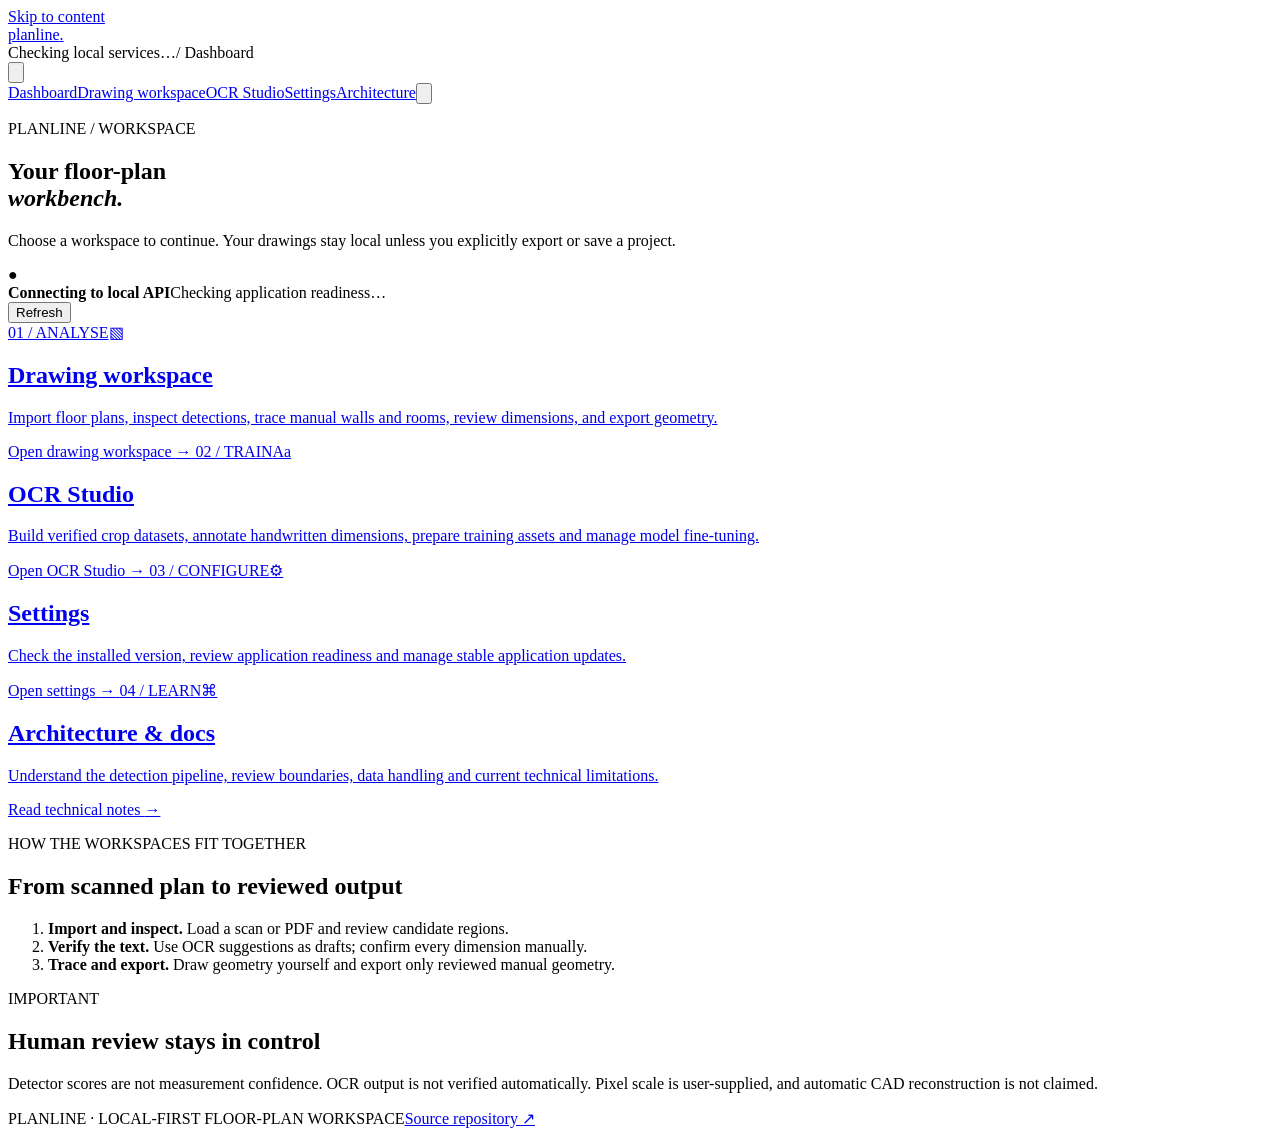
==== web/dashboard.html @ 56b70a19 "ui: align page markup with Stillframe-inspired navigation" ====
<!doctype html>
<html lang="en" data-theme="dark">
<head>
  <meta charset="utf-8">
  <meta name="viewport" content="width=device-width, initial-scale=1">
  <meta name="theme-color" content="#07090f">
  <meta name="description" content="Planline dashboard: open the drawing workspace, manage OCR datasets and review local application status.">
  <meta name="color-scheme" content="dark light">
  <link rel="icon" type="image/svg+xml" href="/icon.svg">
  <link rel="preconnect" href="https://fonts.googleapis.com">
  <link rel="preconnect" href="https://fonts.gstatic.com" crossorigin>
  <link href="https://fonts.googleapis.com/css2?family=Bricolage+Grotesque:wght@400;500;600;700&family=DM+Sans:wght@400;500;600;700;800&display=swap" rel="stylesheet">
  <title>Planline — Dashboard</title>
<script>
  try {
    document.documentElement.dataset.theme = localStorage.getItem("planline-theme-v2") === "light" ? "light" : "dark";
  } catch (_) {
    document.documentElement.dataset.theme = "dark";
  }
</script>
    <link rel="stylesheet" href="/styles.css">
  <script src="/theme.js" defer></script>
  <script src="/dashboard.js" defer></script>
</head>
<body data-page="dashboard">
  <a class="skip-link" href="#mainContent">Skip to content</a>
  <header class="topbar">
    <a class="brand" href="/" aria-label="Planline dashboard"><img class="brand-mark" src="/icon.svg" alt=""><span>planline<span class="brand-dot">.</span></span></a>
    <div class="top-meta"><span class="local-dot" id="healthDot"></span><span id="healthLabel">Checking local services…</span><span class="divider">/</span> Dashboard</div>
    <button class="nav-menu-toggle" type="button" aria-label="Open navigation" aria-expanded="false" aria-controls="primaryNavigation"><svg viewBox="0 0 24 24" aria-hidden="true"><path d="M4 7h16M4 12h16M4 17h16"/></svg></button>
    <nav class="top-links" id="primaryNavigation" aria-label="Primary navigation"><a class="repo-link active" href="/dashboard" aria-current="page">Dashboard</a><a class="repo-link" href="/drawing">Drawing workspace</a><a class="repo-link" href="/ocr">OCR Studio</a><a class="repo-link" href="/settings">Settings</a><a class="repo-link" href="/architecture">Architecture</a><button id="themeToggle" class="toolbar-button theme-toggle" type="button" aria-label="Switch theme" title="Switch theme" aria-pressed="false"><svg viewBox="0 0 24 24" aria-hidden="true" focusable="false"><path d="M20.2 15.1A8.5 8.5 0 0 1 8.9 3.8 8.7 8.7 0 1 0 20.2 15.1Z"/></svg></button></nav>
  </header>
  <main class="dashboard-main" id="mainContent">
    <section class="dashboard-hero">
      <div><p class="eyebrow">PLANLINE / WORKSPACE</p><h1>Your floor-plan<br><em>workbench.</em></h1><p>Choose a workspace to continue. Your drawings stay local unless you explicitly export or save a project.</p></div>
      <div class="dashboard-health" id="healthCard" role="status" aria-live="polite"><span class="health-mark">●</span><div><strong id="healthTitle">Connecting to local API</strong><span id="healthDetails">Checking application readiness…</span></div><button id="refreshHealth" class="toolbar-button" type="button">Refresh</button></div>
    </section>
    <section class="workspace-grid" aria-label="Planline workspaces">
      <a class="workspace-card drawing-card" href="/drawing">
        <span class="workspace-number">01 / ANALYSE</span><span class="workspace-icon" aria-hidden="true">▧</span>
        <h2>Drawing workspace</h2><p>Import floor plans, inspect detections, trace manual walls and rooms, review dimensions, and export geometry.</p><span class="workspace-action">Open drawing workspace <b>→</b></span>
      </a>
      <a class="workspace-card ocr-card" href="/ocr">
        <span class="workspace-number">02 / TRAIN</span><span class="workspace-icon" aria-hidden="true">Aa</span>
        <h2>OCR Studio</h2><p>Build verified crop datasets, annotate handwritten dimensions, prepare training assets and manage model fine-tuning.</p><span class="workspace-action">Open OCR Studio <b>→</b></span>
      </a>
      <a class="workspace-card settings-card" href="/settings">
        <span class="workspace-number">03 / CONFIGURE</span><span class="workspace-icon" aria-hidden="true">⚙</span>
        <h2>Settings</h2><p>Check the installed version, review application readiness and manage stable application updates.</p><span class="workspace-action">Open settings <b>→</b></span>
      </a>
      <a class="workspace-card docs-card" href="/architecture">
        <span class="workspace-number">04 / LEARN</span><span class="workspace-icon" aria-hidden="true">⌘</span>
        <h2>Architecture &amp; docs</h2><p>Understand the detection pipeline, review boundaries, data handling and current technical limitations.</p><span class="workspace-action">Read technical notes <b>→</b></span>
      </a>
    </section>
    <section class="dashboard-lower">
      <div class="dashboard-info"><p class="eyebrow">HOW THE WORKSPACES FIT TOGETHER</p><h2>From scanned plan to reviewed output</h2><ol><li><b>Import and inspect.</b> Load a scan or PDF and review candidate regions.</li><li><b>Verify the text.</b> Use OCR suggestions as drafts; confirm every dimension manually.</li><li><b>Trace and export.</b> Draw geometry yourself and export only reviewed manual geometry.</li></ol></div>
      <aside class="dashboard-info limits"><p class="eyebrow">IMPORTANT</p><h2>Human review stays in control</h2><p>Detector scores are not measurement confidence. OCR output is not verified automatically. Pixel scale is user-supplied, and automatic CAD reconstruction is not claimed.</p></aside>
    </section>
    <footer><span>PLANLINE · LOCAL-FIRST FLOOR-PLAN WORKSPACE</span><span><a href="https://github.com/marlucool/floorplan-digitizer" target="_blank" rel="noreferrer">Source repository ↗</a></span></footer>
  </main>
</body>
</html>
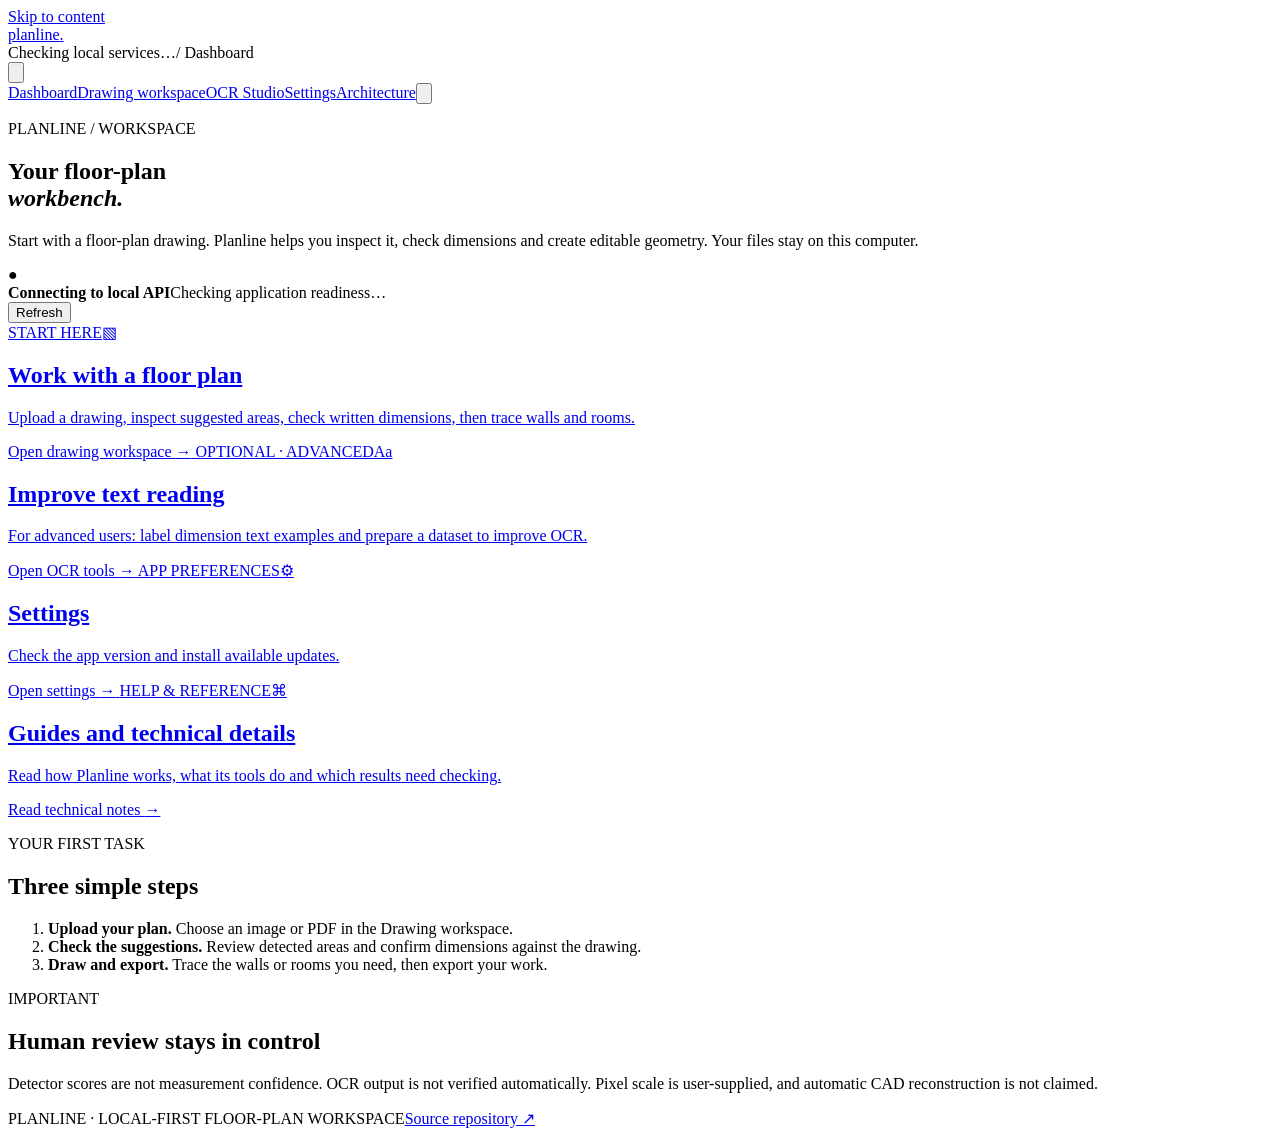
==== commit db873551: "feat(ui): make dashboard first steps obvious" ====
--- a/web/dashboard.html
+++ b/web/dashboard.html
@@ -32,29 +32,29 @@
   </header>
   <main class="dashboard-main" id="mainContent">
     <section class="dashboard-hero">
-      <div><p class="eyebrow">PLANLINE / WORKSPACE</p><h1>Your floor-plan<br><em>workbench.</em></h1><p>Choose a workspace to continue. Your drawings stay local unless you explicitly export or save a project.</p></div>
+      <div><p class="eyebrow">PLANLINE / WORKSPACE</p><h1>Your floor-plan<br><em>workbench.</em></h1><p>Start with a floor-plan drawing. Planline helps you inspect it, check dimensions and create editable geometry. Your files stay on this computer.</p></div>
       <div class="dashboard-health" id="healthCard" role="status" aria-live="polite"><span class="health-mark">●</span><div><strong id="healthTitle">Connecting to local API</strong><span id="healthDetails">Checking application readiness…</span></div><button id="refreshHealth" class="toolbar-button" type="button">Refresh</button></div>
     </section>
     <section class="workspace-grid" aria-label="Planline workspaces">
       <a class="workspace-card drawing-card" href="/drawing">
-        <span class="workspace-number">01 / ANALYSE</span><span class="workspace-icon" aria-hidden="true">▧</span>
-        <h2>Drawing workspace</h2><p>Import floor plans, inspect detections, trace manual walls and rooms, review dimensions, and export geometry.</p><span class="workspace-action">Open drawing workspace <b>→</b></span>
+        <span class="workspace-number">START HERE</span><span class="workspace-icon" aria-hidden="true">▧</span>
+        <h2>Work with a floor plan</h2><p>Upload a drawing, inspect suggested areas, check written dimensions, then trace walls and rooms.</p><span class="workspace-action">Open drawing workspace <b>→</b></span>
       </a>
       <a class="workspace-card ocr-card" href="/ocr">
-        <span class="workspace-number">02 / TRAIN</span><span class="workspace-icon" aria-hidden="true">Aa</span>
-        <h2>OCR Studio</h2><p>Build verified crop datasets, annotate handwritten dimensions, prepare training assets and manage model fine-tuning.</p><span class="workspace-action">Open OCR Studio <b>→</b></span>
+        <span class="workspace-number">OPTIONAL · ADVANCED</span><span class="workspace-icon" aria-hidden="true">Aa</span>
+        <h2>Improve text reading</h2><p>For advanced users: label dimension text examples and prepare a dataset to improve OCR.</p><span class="workspace-action">Open OCR tools <b>→</b></span>
       </a>
       <a class="workspace-card settings-card" href="/settings">
-        <span class="workspace-number">03 / CONFIGURE</span><span class="workspace-icon" aria-hidden="true">⚙</span>
-        <h2>Settings</h2><p>Check the installed version, review application readiness and manage stable application updates.</p><span class="workspace-action">Open settings <b>→</b></span>
+        <span class="workspace-number">APP PREFERENCES</span><span class="workspace-icon" aria-hidden="true">⚙</span>
+        <h2>Settings</h2><p>Check the app version and install available updates.</p><span class="workspace-action">Open settings <b>→</b></span>
       </a>
       <a class="workspace-card docs-card" href="/architecture">
-        <span class="workspace-number">04 / LEARN</span><span class="workspace-icon" aria-hidden="true">⌘</span>
-        <h2>Architecture &amp; docs</h2><p>Understand the detection pipeline, review boundaries, data handling and current technical limitations.</p><span class="workspace-action">Read technical notes <b>→</b></span>
+        <span class="workspace-number">HELP &amp; REFERENCE</span><span class="workspace-icon" aria-hidden="true">⌘</span>
+        <h2>Guides and technical details</h2><p>Read how Planline works, what its tools do and which results need checking.</p><span class="workspace-action">Read technical notes <b>→</b></span>
       </a>
     </section>
     <section class="dashboard-lower">
-      <div class="dashboard-info"><p class="eyebrow">HOW THE WORKSPACES FIT TOGETHER</p><h2>From scanned plan to reviewed output</h2><ol><li><b>Import and inspect.</b> Load a scan or PDF and review candidate regions.</li><li><b>Verify the text.</b> Use OCR suggestions as drafts; confirm every dimension manually.</li><li><b>Trace and export.</b> Draw geometry yourself and export only reviewed manual geometry.</li></ol></div>
+      <div class="dashboard-info"><p class="eyebrow">YOUR FIRST TASK</p><h2>Three simple steps</h2><ol><li><b>Upload your plan.</b> Choose an image or PDF in the Drawing workspace.</li><li><b>Check the suggestions.</b> Review detected areas and confirm dimensions against the drawing.</li><li><b>Draw and export.</b> Trace the walls or rooms you need, then export your work.</li></ol></div>
       <aside class="dashboard-info limits"><p class="eyebrow">IMPORTANT</p><h2>Human review stays in control</h2><p>Detector scores are not measurement confidence. OCR output is not verified automatically. Pixel scale is user-supplied, and automatic CAD reconstruction is not claimed.</p></aside>
     </section>
     <footer><span>PLANLINE · LOCAL-FIRST FLOOR-PLAN WORKSPACE</span><span><a href="https://github.com/marlucool/floorplan-digitizer" target="_blank" rel="noreferrer">Source repository ↗</a></span></footer>
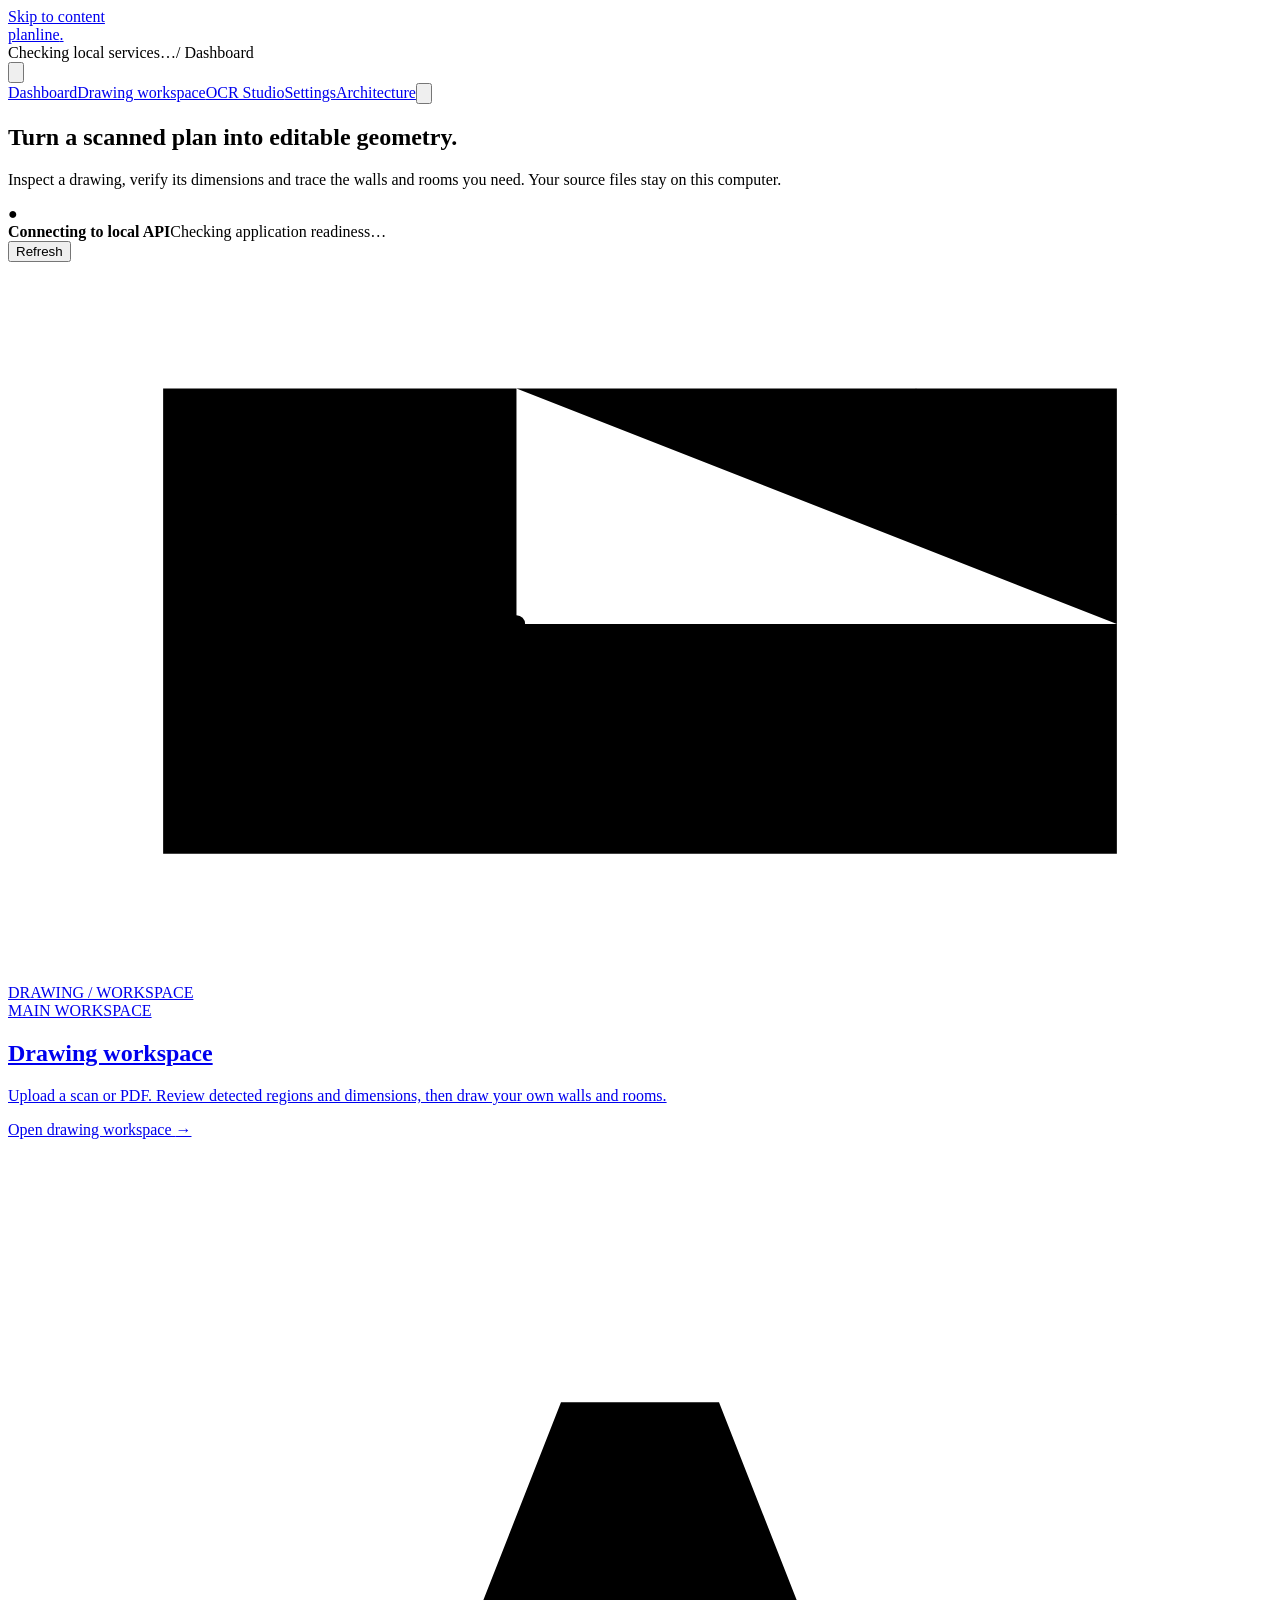
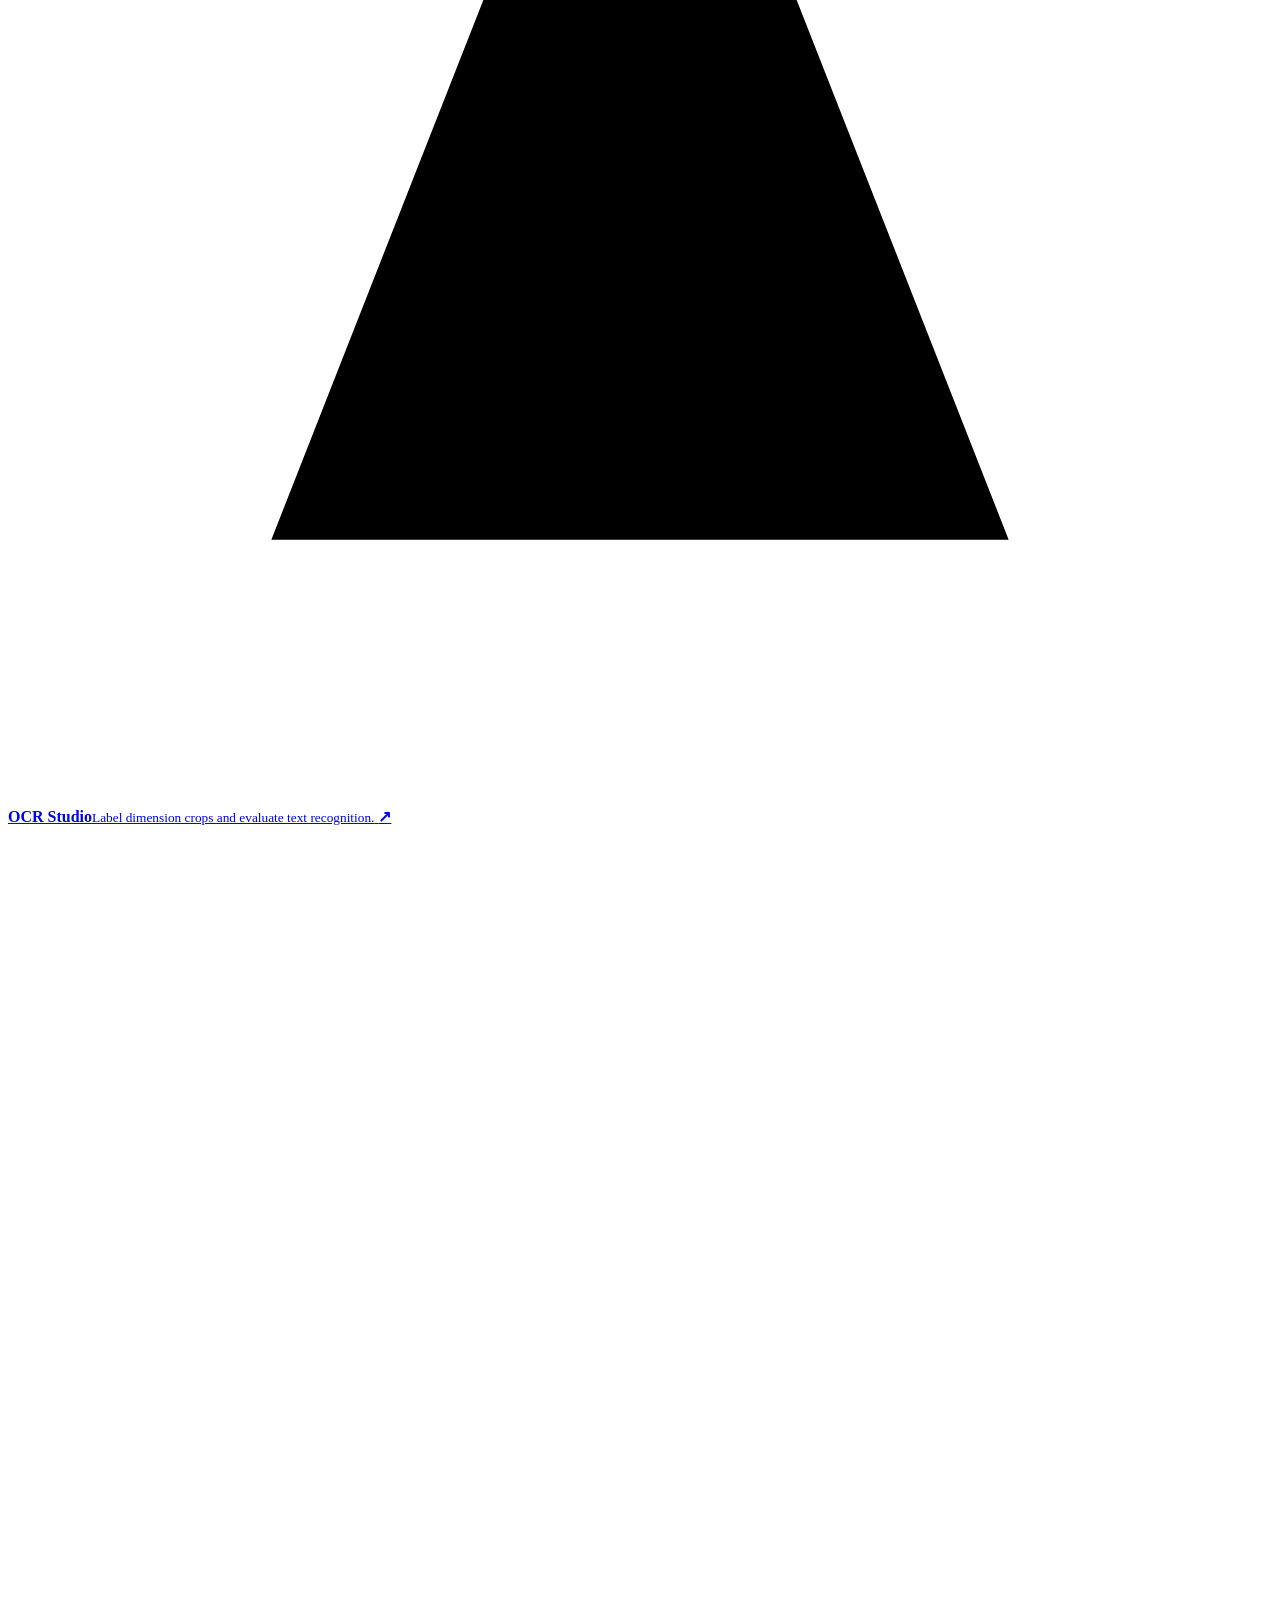
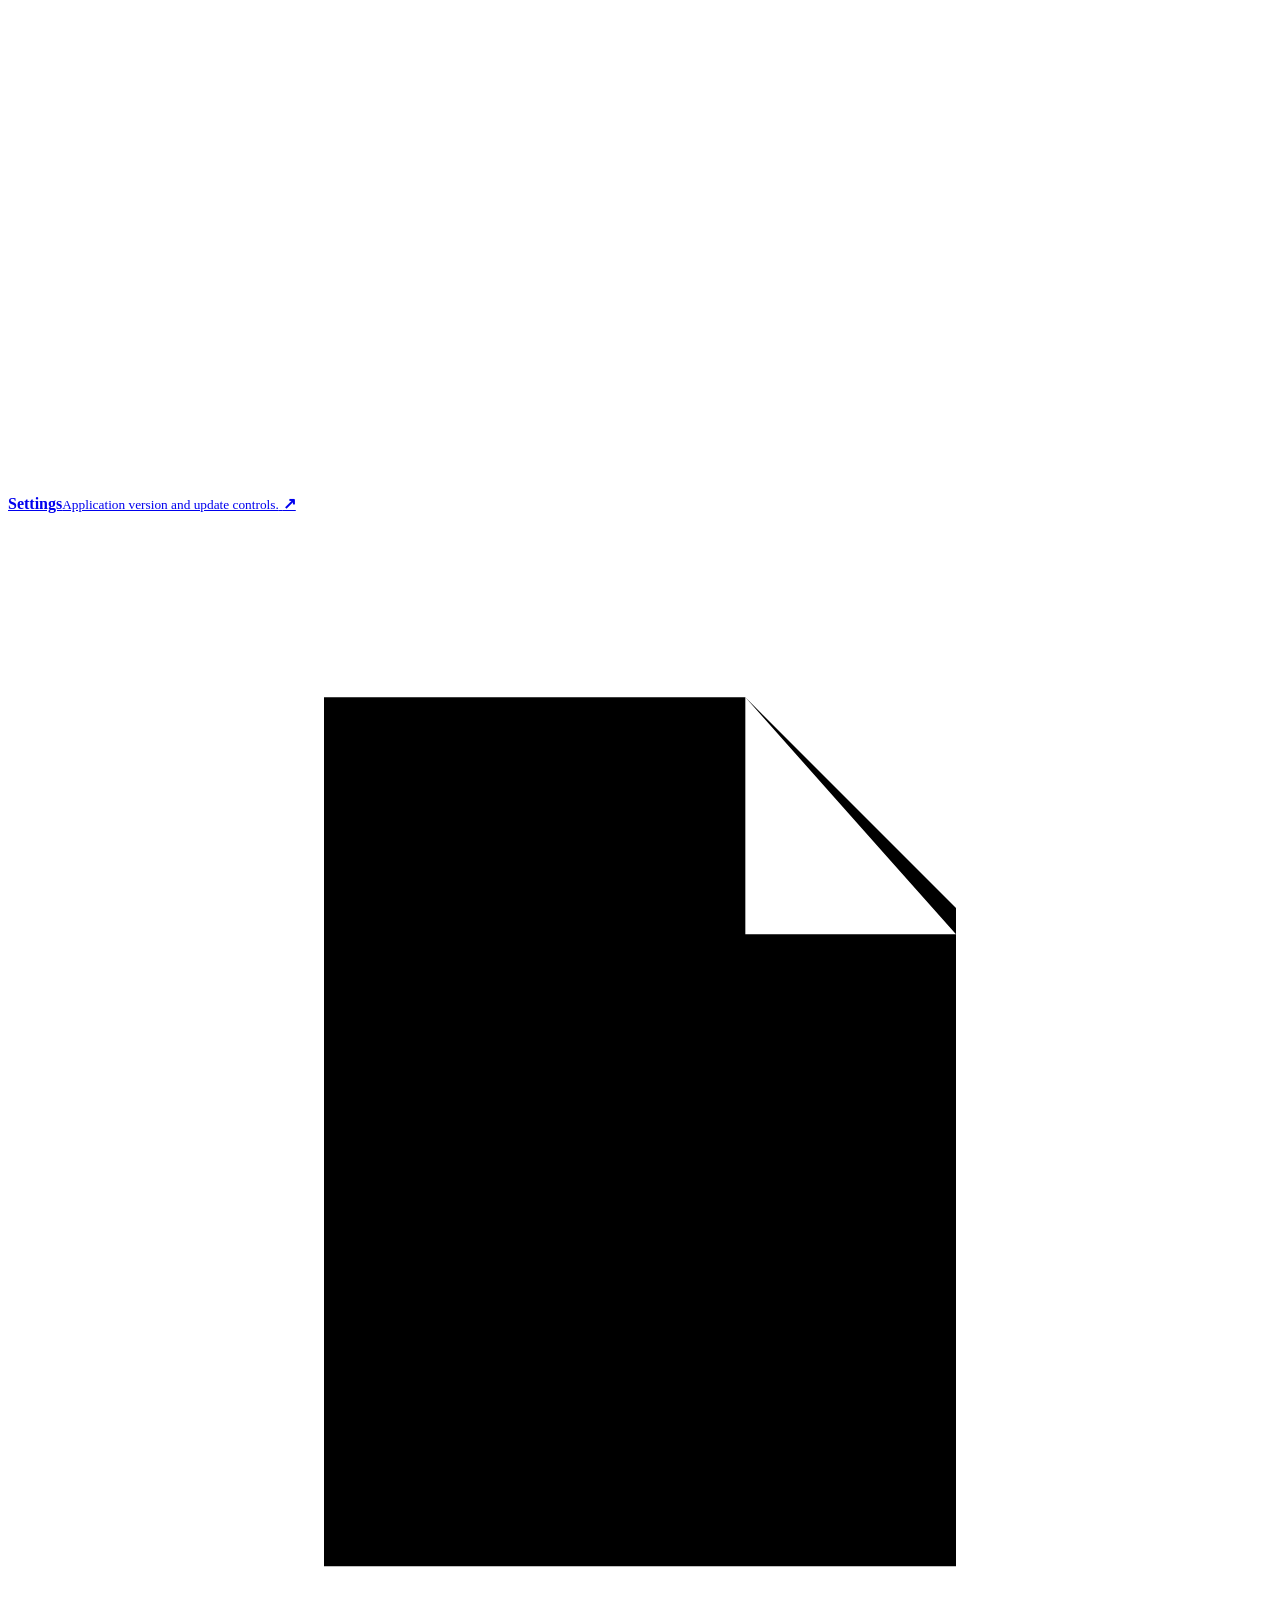
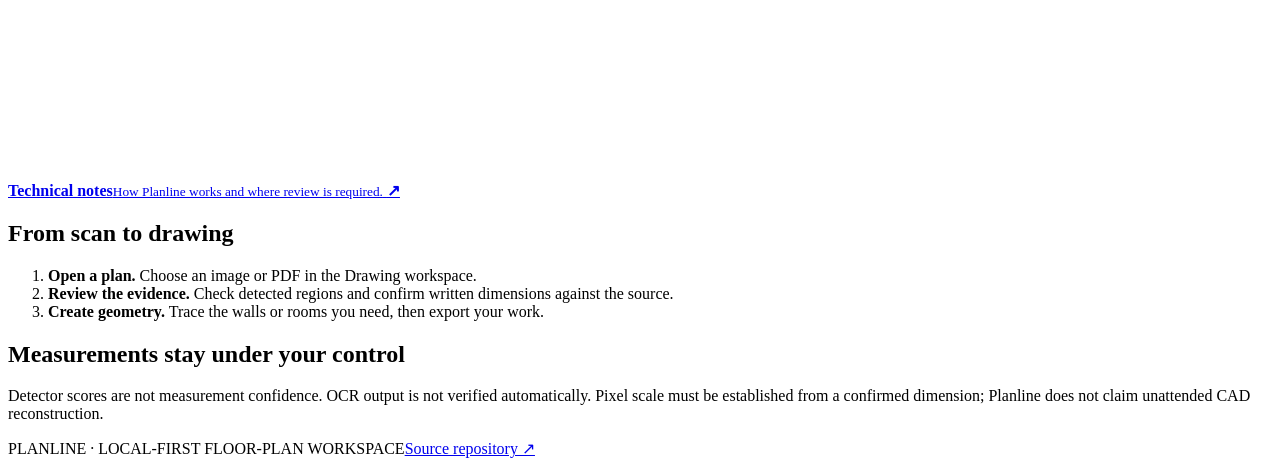
==== commit 7ef83b9c: "ui: give Planline dashboard a product-specific layout" ====
--- a/web/dashboard.html
+++ b/web/dashboard.html
@@ -32,30 +32,71 @@
   </header>
   <main class="dashboard-main" id="mainContent">
     <section class="dashboard-hero">
-      <div><p class="eyebrow">PLANLINE / WORKSPACE</p><h1>Your floor-plan<br><em>workbench.</em></h1><p>Start with a floor-plan drawing. Planline helps you inspect it, check dimensions and create editable geometry. Your files stay on this computer.</p></div>
-      <div class="dashboard-health" id="healthCard" role="status" aria-live="polite"><span class="health-mark">●</span><div><strong id="healthTitle">Connecting to local API</strong><span id="healthDetails">Checking application readiness…</span></div><button id="refreshHealth" class="toolbar-button" type="button">Refresh</button></div>
+      <div class="dashboard-heading">
+        <h1>Turn a scanned plan into editable geometry.</h1>
+        <p>Inspect a drawing, verify its dimensions and trace the walls and rooms you need. Your source files stay on this computer.</p>
+      </div>
+      <div class="dashboard-health" id="healthCard" role="status" aria-live="polite">
+        <span class="health-mark" aria-hidden="true">●</span>
+        <div><strong id="healthTitle">Connecting to local API</strong><span id="healthDetails">Checking application readiness…</span></div>
+        <button id="refreshHealth" class="toolbar-button" type="button">Refresh</button>
+      </div>
     </section>
-    <section class="workspace-grid" aria-label="Planline workspaces">
+
+    <section class="dashboard-workspaces" aria-label="Planline workspaces">
       <a class="workspace-card drawing-card" href="/drawing">
-        <span class="workspace-number">START HERE</span><span class="workspace-icon" aria-hidden="true">▧</span>
-        <h2>Work with a floor plan</h2><p>Upload a drawing, inspect suggested areas, check written dimensions, then trace walls and rooms.</p><span class="workspace-action">Open drawing workspace <b>→</b></span>
+        <div class="drawing-preview" aria-hidden="true">
+          <svg viewBox="0 0 440 250" role="presentation">
+            <path class="plan-wall" d="M54 44H386V206H54Z M54 126H177V206 M177 44V126H386 M262 126V206 M262 164H386"/>
+            <path class="plan-wall plan-wall-light" d="M54 83H105 M105 83V126 M177 83H224 M224 83V126 M316 44V88H386 M316 164V206"/>
+            <path class="plan-door" d="M177 126A42 42 0 0 1 219 168 M262 164A38 38 0 0 0 300 126"/>
+            <path class="plan-dimension" d="M54 24V36 M386 24V36 M54 30H386 M34 44H46 M34 206H46 M40 44V206"/>
+            <path class="plan-tick" d="M49 25L59 35 M381 25L391 35 M35 49L45 39 M35 201L45 211"/>
+            <circle class="plan-node" cx="177" cy="126" r="3"/>
+            <circle class="plan-node" cx="262" cy="164" r="3"/>
+          </svg>
+          <span class="drawing-preview-label">DRAWING / WORKSPACE</span>
+        </div>
+        <div class="drawing-card-copy">
+          <span class="workspace-number">MAIN WORKSPACE</span>
+          <h2>Drawing workspace</h2>
+          <p>Upload a scan or PDF. Review detected regions and dimensions, then draw your own walls and rooms.</p>
+          <span class="workspace-action">Open drawing workspace <b aria-hidden="true">→</b></span>
+        </div>
       </a>
-      <a class="workspace-card ocr-card" href="/ocr">
-        <span class="workspace-number">OPTIONAL · ADVANCED</span><span class="workspace-icon" aria-hidden="true">Aa</span>
-        <h2>Improve text reading</h2><p>For advanced users: label dimension text examples and prepare a dataset to improve OCR.</p><span class="workspace-action">Open OCR tools <b>→</b></span>
-      </a>
-      <a class="workspace-card settings-card" href="/settings">
-        <span class="workspace-number">APP PREFERENCES</span><span class="workspace-icon" aria-hidden="true">⚙</span>
-        <h2>Settings</h2><p>Check the app version and install available updates.</p><span class="workspace-action">Open settings <b>→</b></span>
-      </a>
-      <a class="workspace-card docs-card" href="/architecture">
-        <span class="workspace-number">HELP &amp; REFERENCE</span><span class="workspace-icon" aria-hidden="true">⌘</span>
-        <h2>Guides and technical details</h2><p>Read how Planline works, what its tools do and which results need checking.</p><span class="workspace-action">Read technical notes <b>→</b></span>
-      </a>
+
+      <nav class="workspace-utilities" aria-label="Other workspaces">
+        <a class="utility-link" href="/ocr">
+          <svg viewBox="0 0 24 24" aria-hidden="true"><path d="M5 19 10.5 5h3L19 19M7.2 14h9.6"/></svg>
+          <span><strong>OCR Studio</strong><small>Label dimension crops and evaluate text recognition.</small></span>
+          <b aria-hidden="true">↗</b>
+        </a>
+        <a class="utility-link" href="/settings">
+          <svg viewBox="0 0 24 24" aria-hidden="true"><path d="M4 7h16M4 17h16M9 4v6M15 14v6"/></svg>
+          <span><strong>Settings</strong><small>Application version and update controls.</small></span>
+          <b aria-hidden="true">↗</b>
+        </a>
+        <a class="utility-link" href="/architecture">
+          <svg viewBox="0 0 24 24" aria-hidden="true"><path d="M6 3.5h8l4 4V20H6zM14 3.5V8h4M9 12h6M9 16h6"/></svg>
+          <span><strong>Technical notes</strong><small>How Planline works and where review is required.</small></span>
+          <b aria-hidden="true">↗</b>
+        </a>
+      </nav>
     </section>
+
     <section class="dashboard-lower">
-      <div class="dashboard-info"><p class="eyebrow">YOUR FIRST TASK</p><h2>Three simple steps</h2><ol><li><b>Upload your plan.</b> Choose an image or PDF in the Drawing workspace.</li><li><b>Check the suggestions.</b> Review detected areas and confirm dimensions against the drawing.</li><li><b>Draw and export.</b> Trace the walls or rooms you need, then export your work.</li></ol></div>
-      <aside class="dashboard-info limits"><p class="eyebrow">IMPORTANT</p><h2>Human review stays in control</h2><p>Detector scores are not measurement confidence. OCR output is not verified automatically. Pixel scale is user-supplied, and automatic CAD reconstruction is not claimed.</p></aside>
+      <div class="dashboard-info">
+        <h2>From scan to drawing</h2>
+        <ol>
+          <li><b>Open a plan.</b> Choose an image or PDF in the Drawing workspace.</li>
+          <li><b>Review the evidence.</b> Check detected regions and confirm written dimensions against the source.</li>
+          <li><b>Create geometry.</b> Trace the walls or rooms you need, then export your work.</li>
+        </ol>
+      </div>
+      <aside class="dashboard-info limits">
+        <h2>Measurements stay under your control</h2>
+        <p>Detector scores are not measurement confidence. OCR output is not verified automatically. Pixel scale must be established from a confirmed dimension; Planline does not claim unattended CAD reconstruction.</p>
+      </aside>
     </section>
     <footer><span>PLANLINE · LOCAL-FIRST FLOOR-PLAN WORKSPACE</span><span><a href="https://github.com/marlucool/floorplan-digitizer" target="_blank" rel="noreferrer">Source repository ↗</a></span></footer>
   </main>
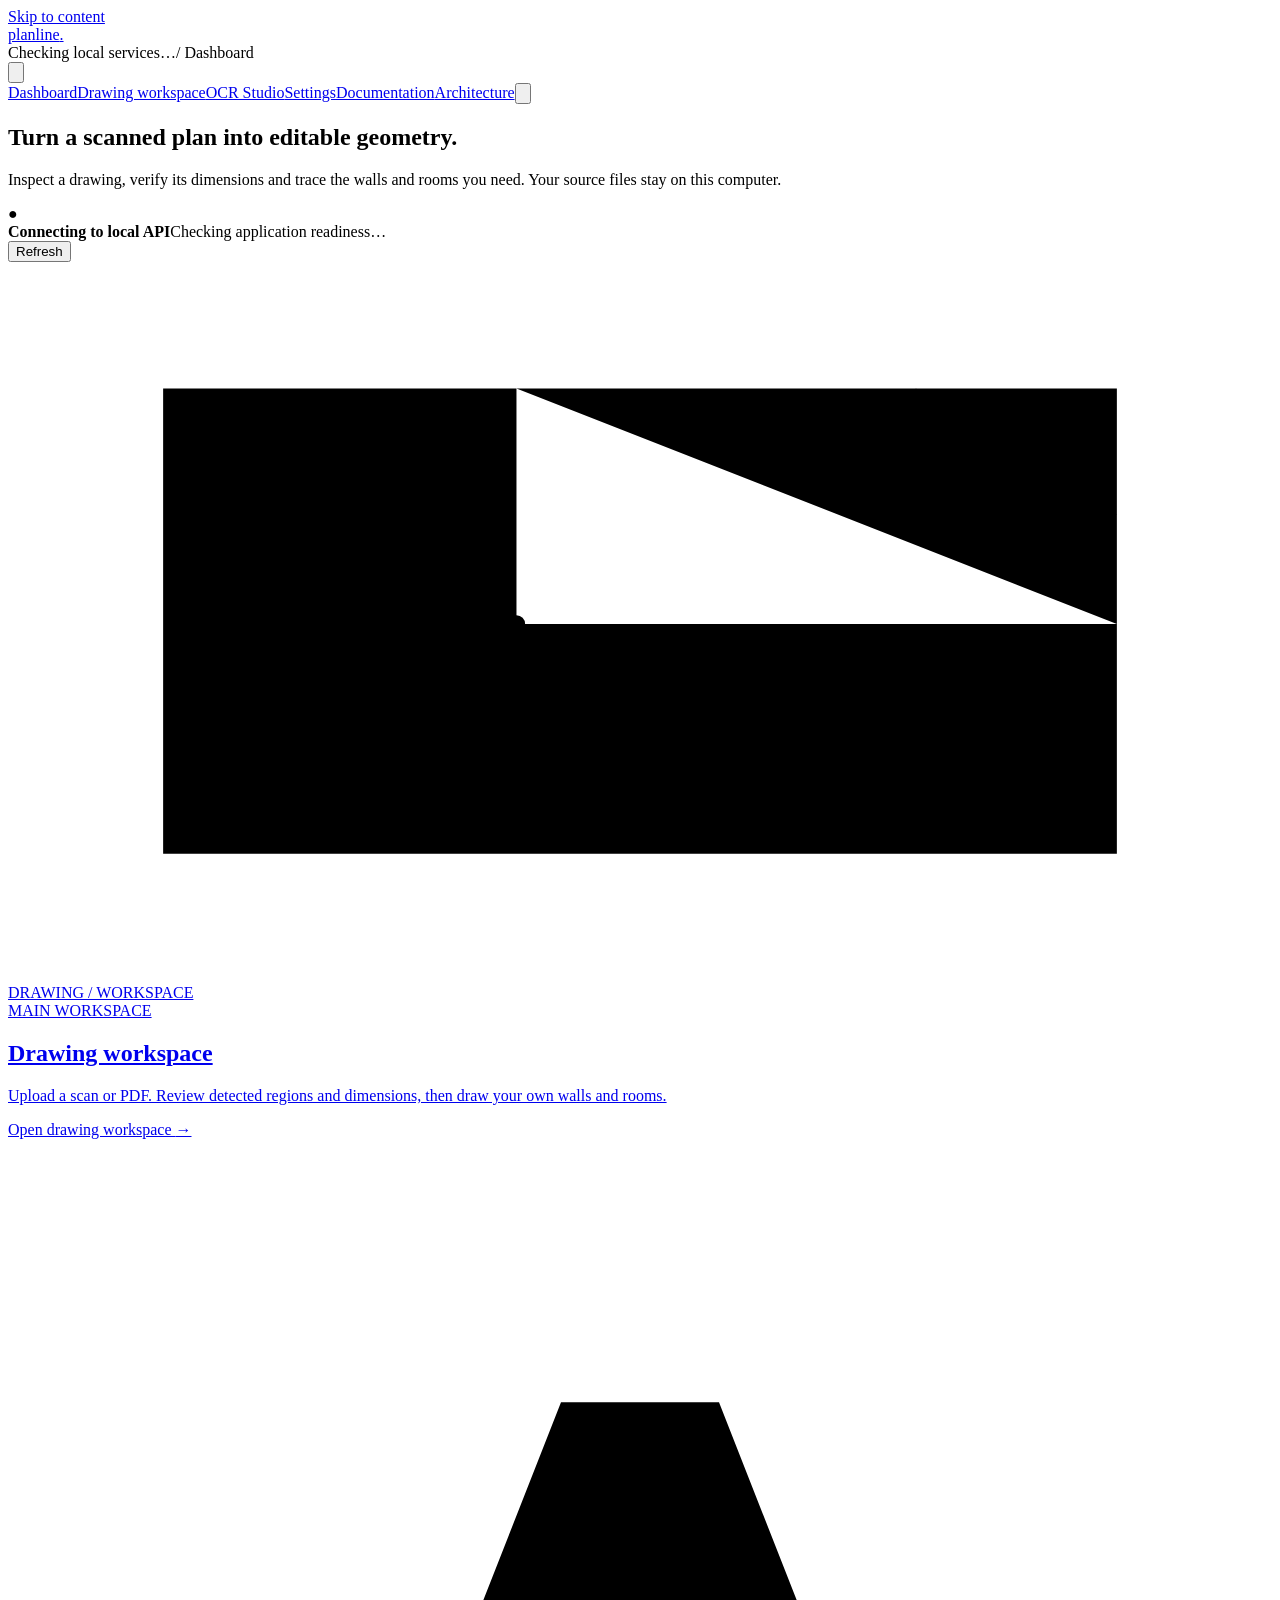
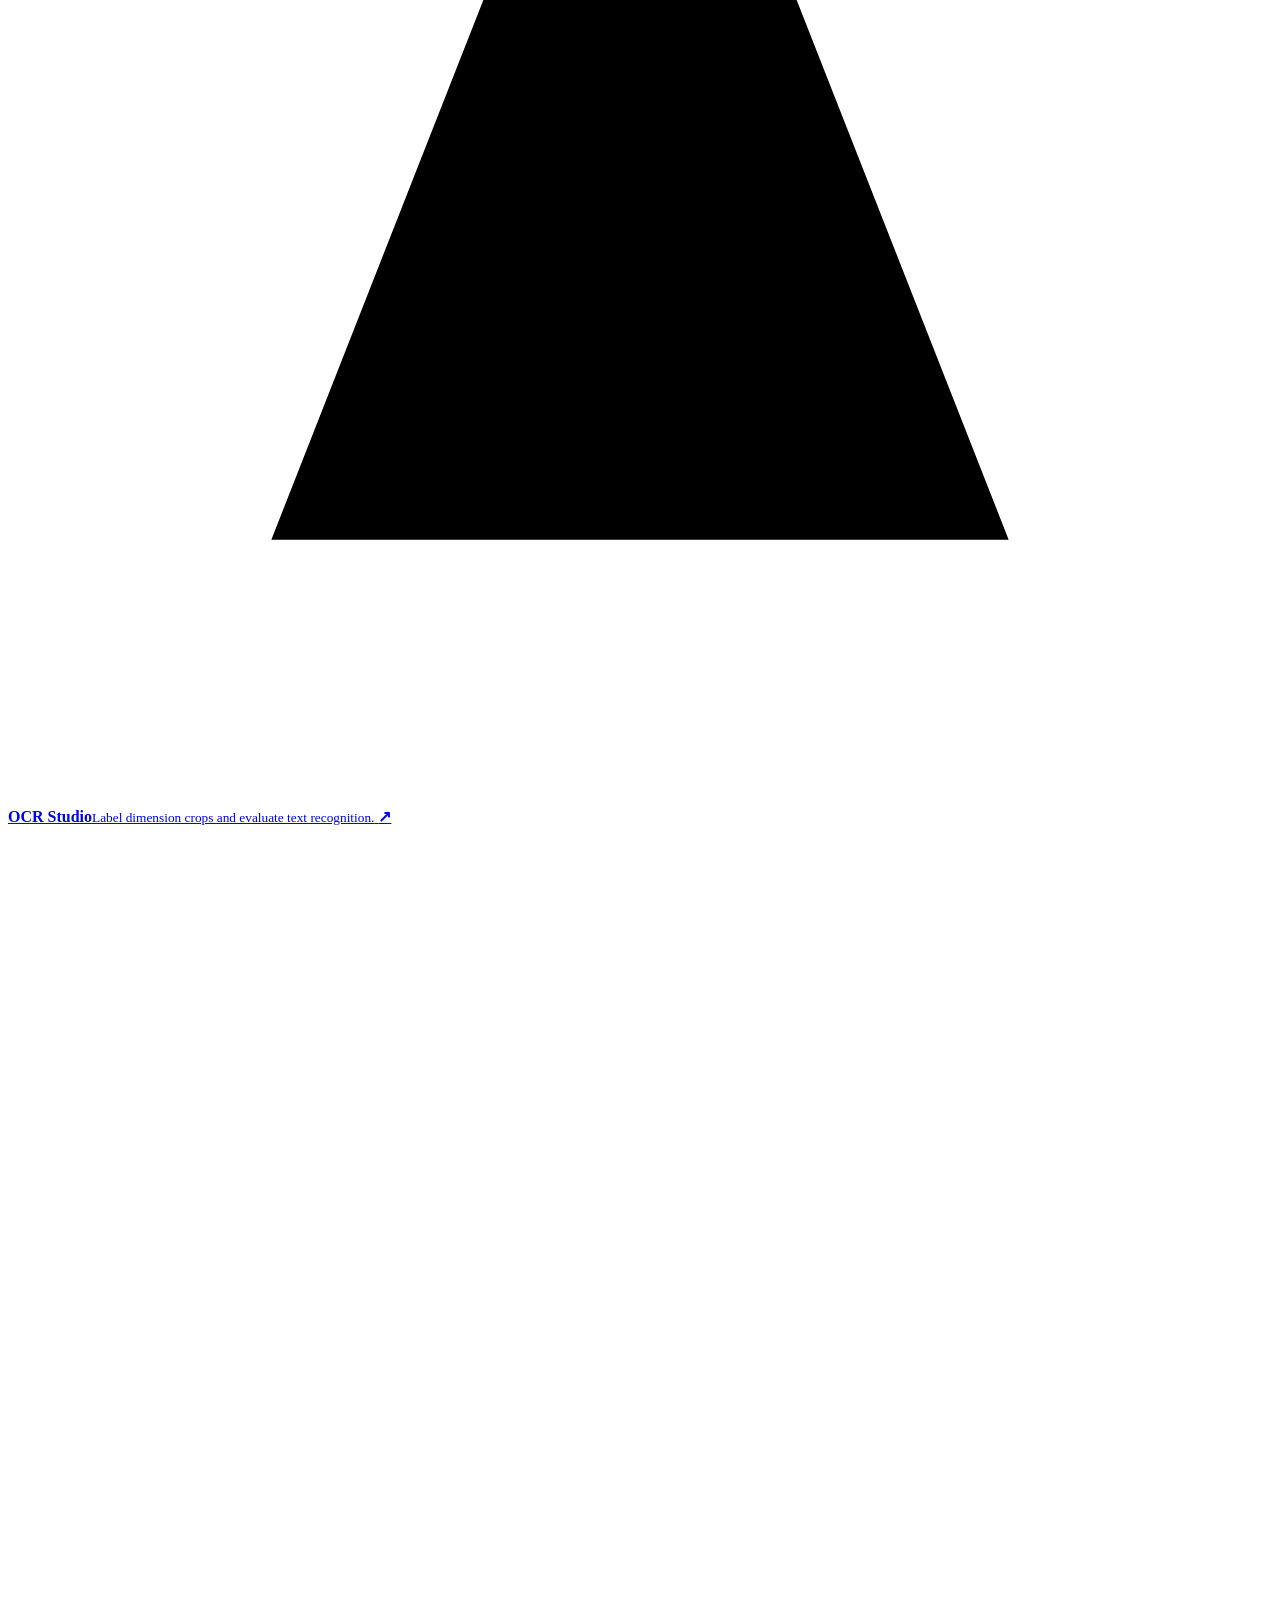
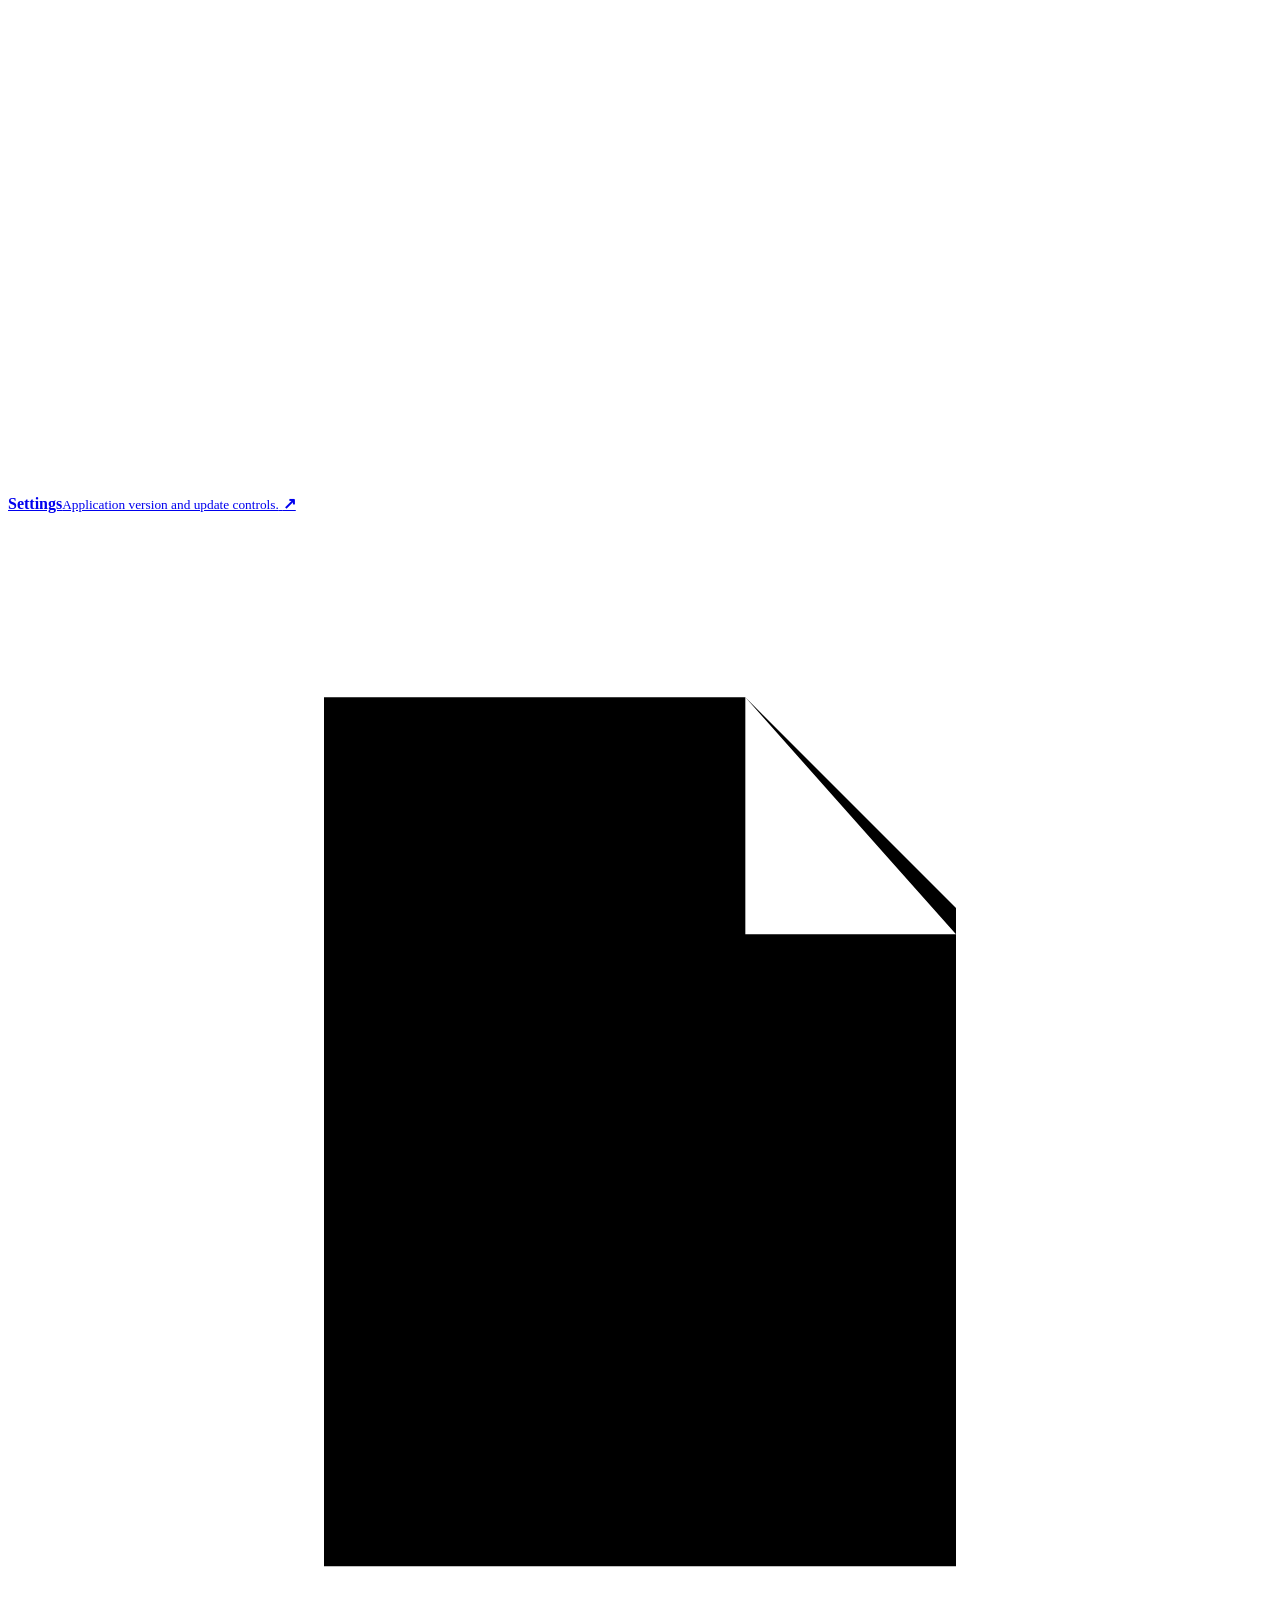
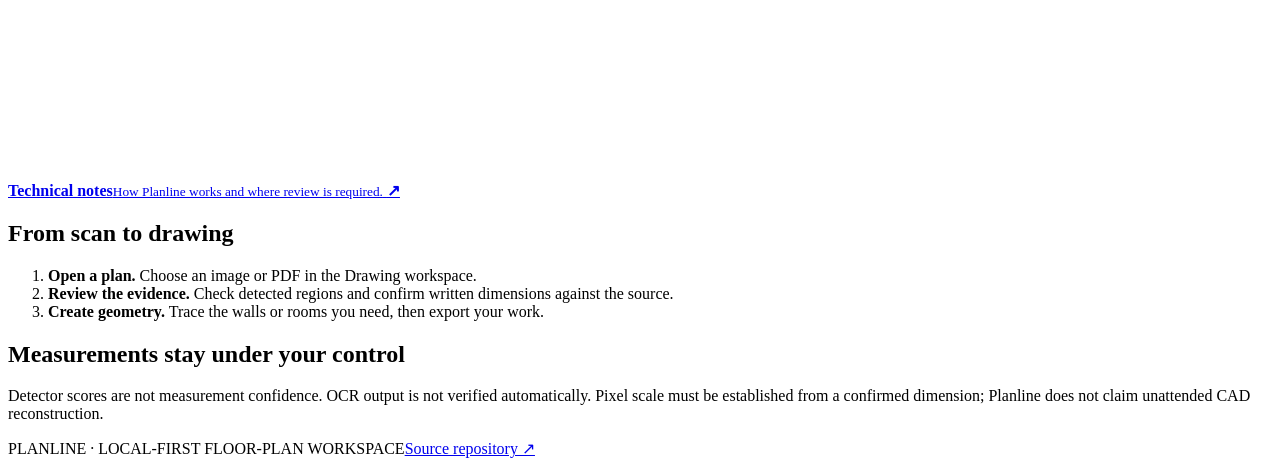
==== commit 6d5af50a: "fix(nav): expose documentation from every workspace" ====
--- a/web/dashboard.html
+++ b/web/dashboard.html
@@ -3,13 +3,13 @@
 <head>
   <meta charset="utf-8">
   <meta name="viewport" content="width=device-width, initial-scale=1">
-  <meta name="theme-color" content="#07090f">
+  <meta name="theme-color" content="#151c17">
   <meta name="description" content="Planline dashboard: open the drawing workspace, manage OCR datasets and review local application status.">
   <meta name="color-scheme" content="dark light">
   <link rel="icon" type="image/svg+xml" href="/icon.svg">
   <link rel="preconnect" href="https://fonts.googleapis.com">
   <link rel="preconnect" href="https://fonts.gstatic.com" crossorigin>
-  <link href="https://fonts.googleapis.com/css2?family=Bricolage+Grotesque:wght@400;500;600;700&family=DM+Sans:wght@400;500;600;700;800&display=swap" rel="stylesheet">
+  <link href="https://fonts.googleapis.com/css2?family=DM+Mono:wght@400;500&family=Manrope:wght@400;500;600;700;800&display=swap" rel="stylesheet">
   <title>Planline — Dashboard</title>
 <script>
   try {
@@ -28,7 +28,7 @@
     <a class="brand" href="/" aria-label="Planline dashboard"><img class="brand-mark" src="/icon.svg" alt=""><span>planline<span class="brand-dot">.</span></span></a>
     <div class="top-meta"><span class="local-dot" id="healthDot"></span><span id="healthLabel">Checking local services…</span><span class="divider">/</span> Dashboard</div>
     <button class="nav-menu-toggle" type="button" aria-label="Open navigation" aria-expanded="false" aria-controls="primaryNavigation"><svg viewBox="0 0 24 24" aria-hidden="true"><path d="M4 7h16M4 12h16M4 17h16"/></svg></button>
-    <nav class="top-links" id="primaryNavigation" aria-label="Primary navigation"><a class="repo-link active" href="/dashboard" aria-current="page">Dashboard</a><a class="repo-link" href="/drawing">Drawing workspace</a><a class="repo-link" href="/ocr">OCR Studio</a><a class="repo-link" href="/settings">Settings</a><a class="repo-link" href="/architecture">Architecture</a><button id="themeToggle" class="toolbar-button theme-toggle" type="button" aria-label="Switch theme" title="Switch theme" aria-pressed="false"><svg viewBox="0 0 24 24" aria-hidden="true" focusable="false"><path d="M20.2 15.1A8.5 8.5 0 0 1 8.9 3.8 8.7 8.7 0 1 0 20.2 15.1Z"/></svg></button></nav>
+    <nav class="top-links" id="primaryNavigation" aria-label="Primary navigation"><a class="repo-link active" href="/dashboard" aria-current="page">Dashboard</a><a class="repo-link" href="/drawing">Drawing workspace</a><a class="repo-link" href="/ocr">OCR Studio</a><a class="repo-link" href="/settings">Settings</a><a class="repo-link" href="/documentation">Documentation</a><a class="repo-link" href="/architecture">Architecture</a><button id="themeToggle" class="toolbar-button theme-toggle" type="button" aria-label="Switch theme" title="Switch theme" aria-pressed="false"><svg viewBox="0 0 24 24" aria-hidden="true" focusable="false"><path d="M20.2 15.1A8.5 8.5 0 0 1 8.9 3.8 8.7 8.7 0 1 0 20.2 15.1Z"/></svg></button></nav>
   </header>
   <main class="dashboard-main" id="mainContent">
     <section class="dashboard-hero">
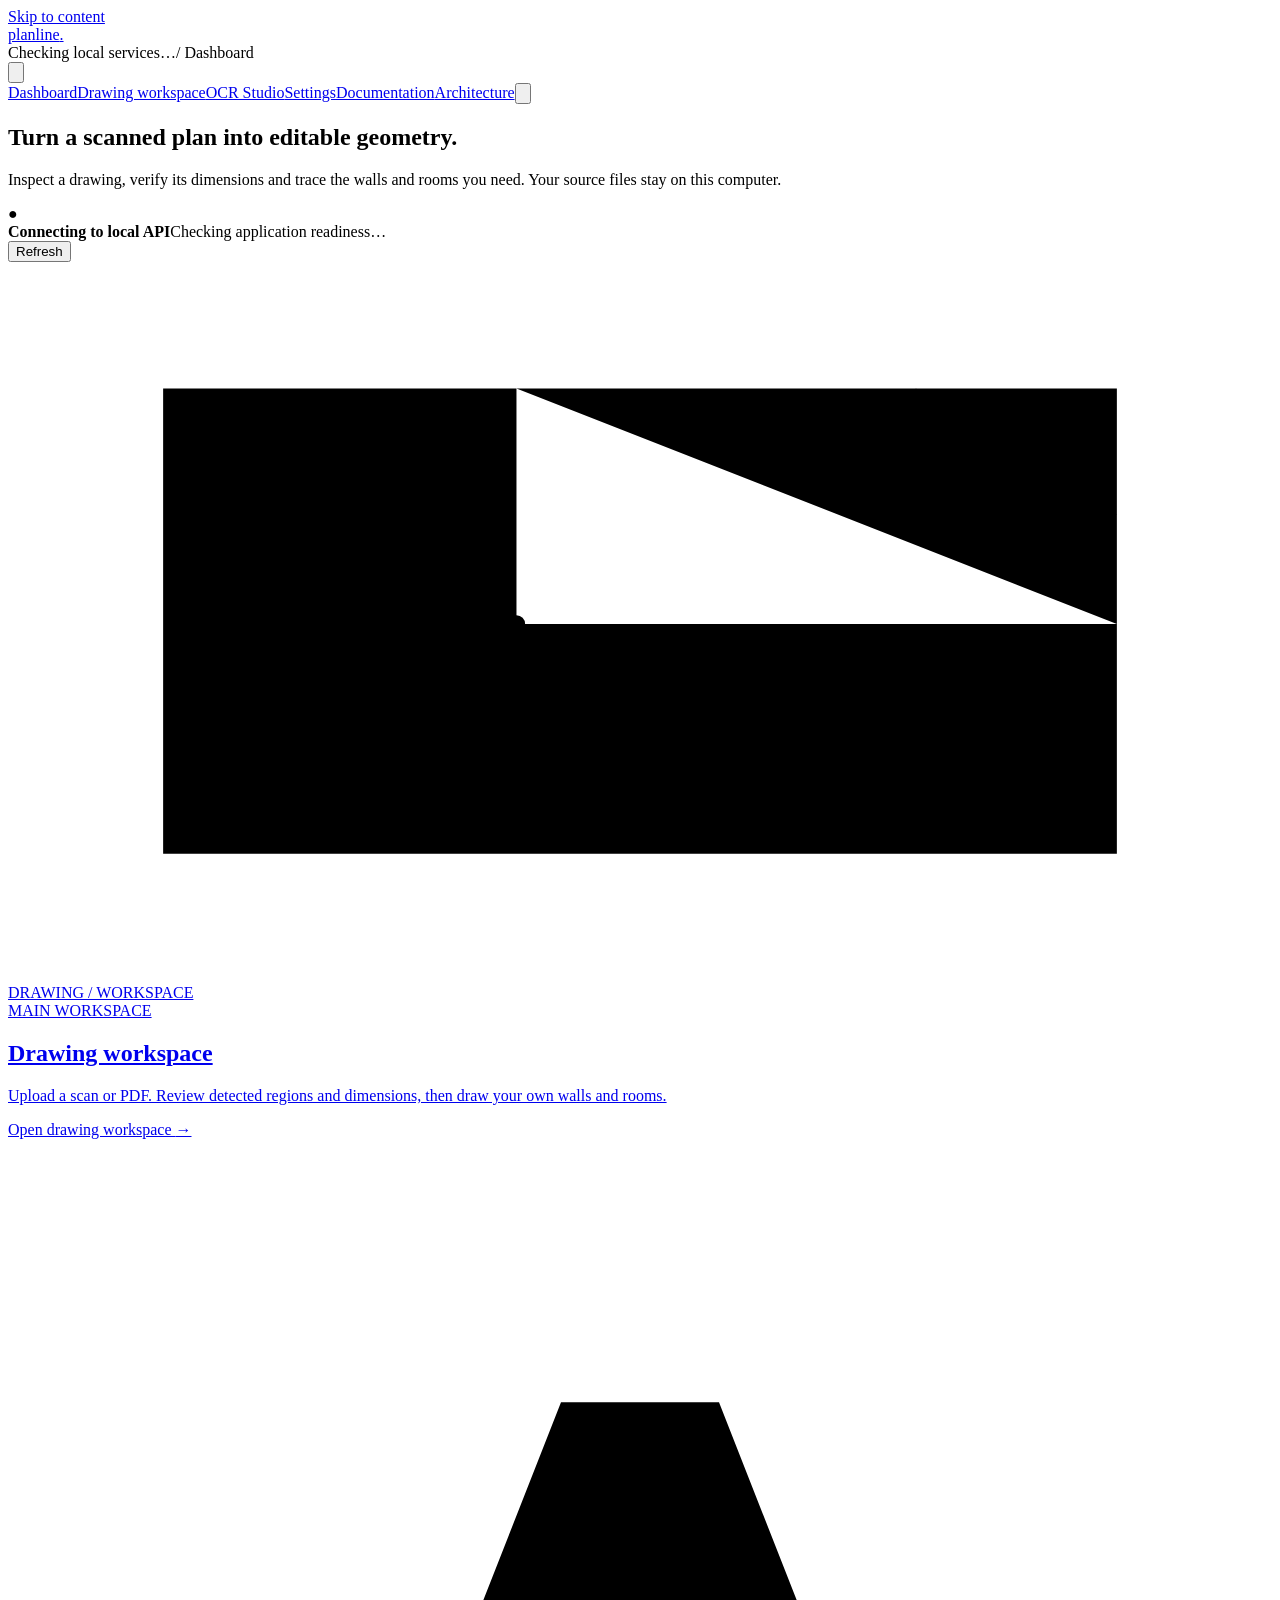
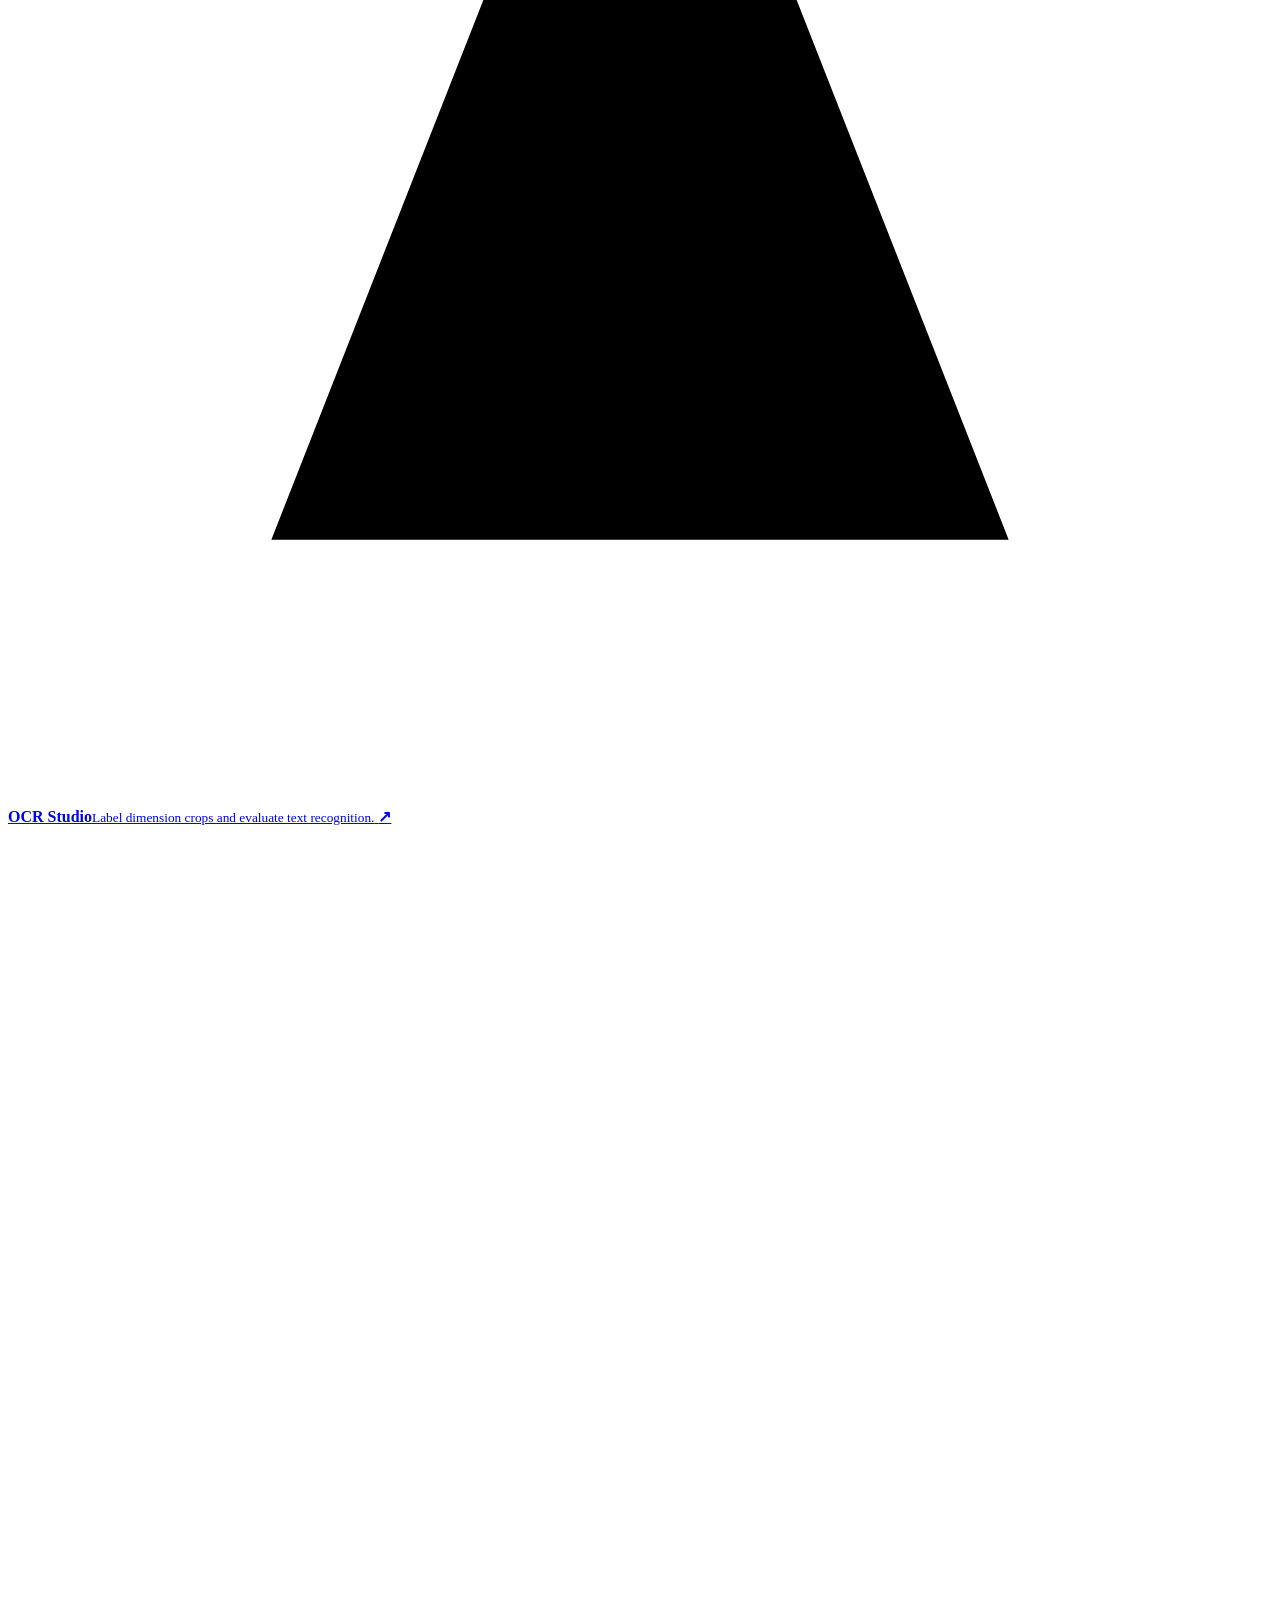
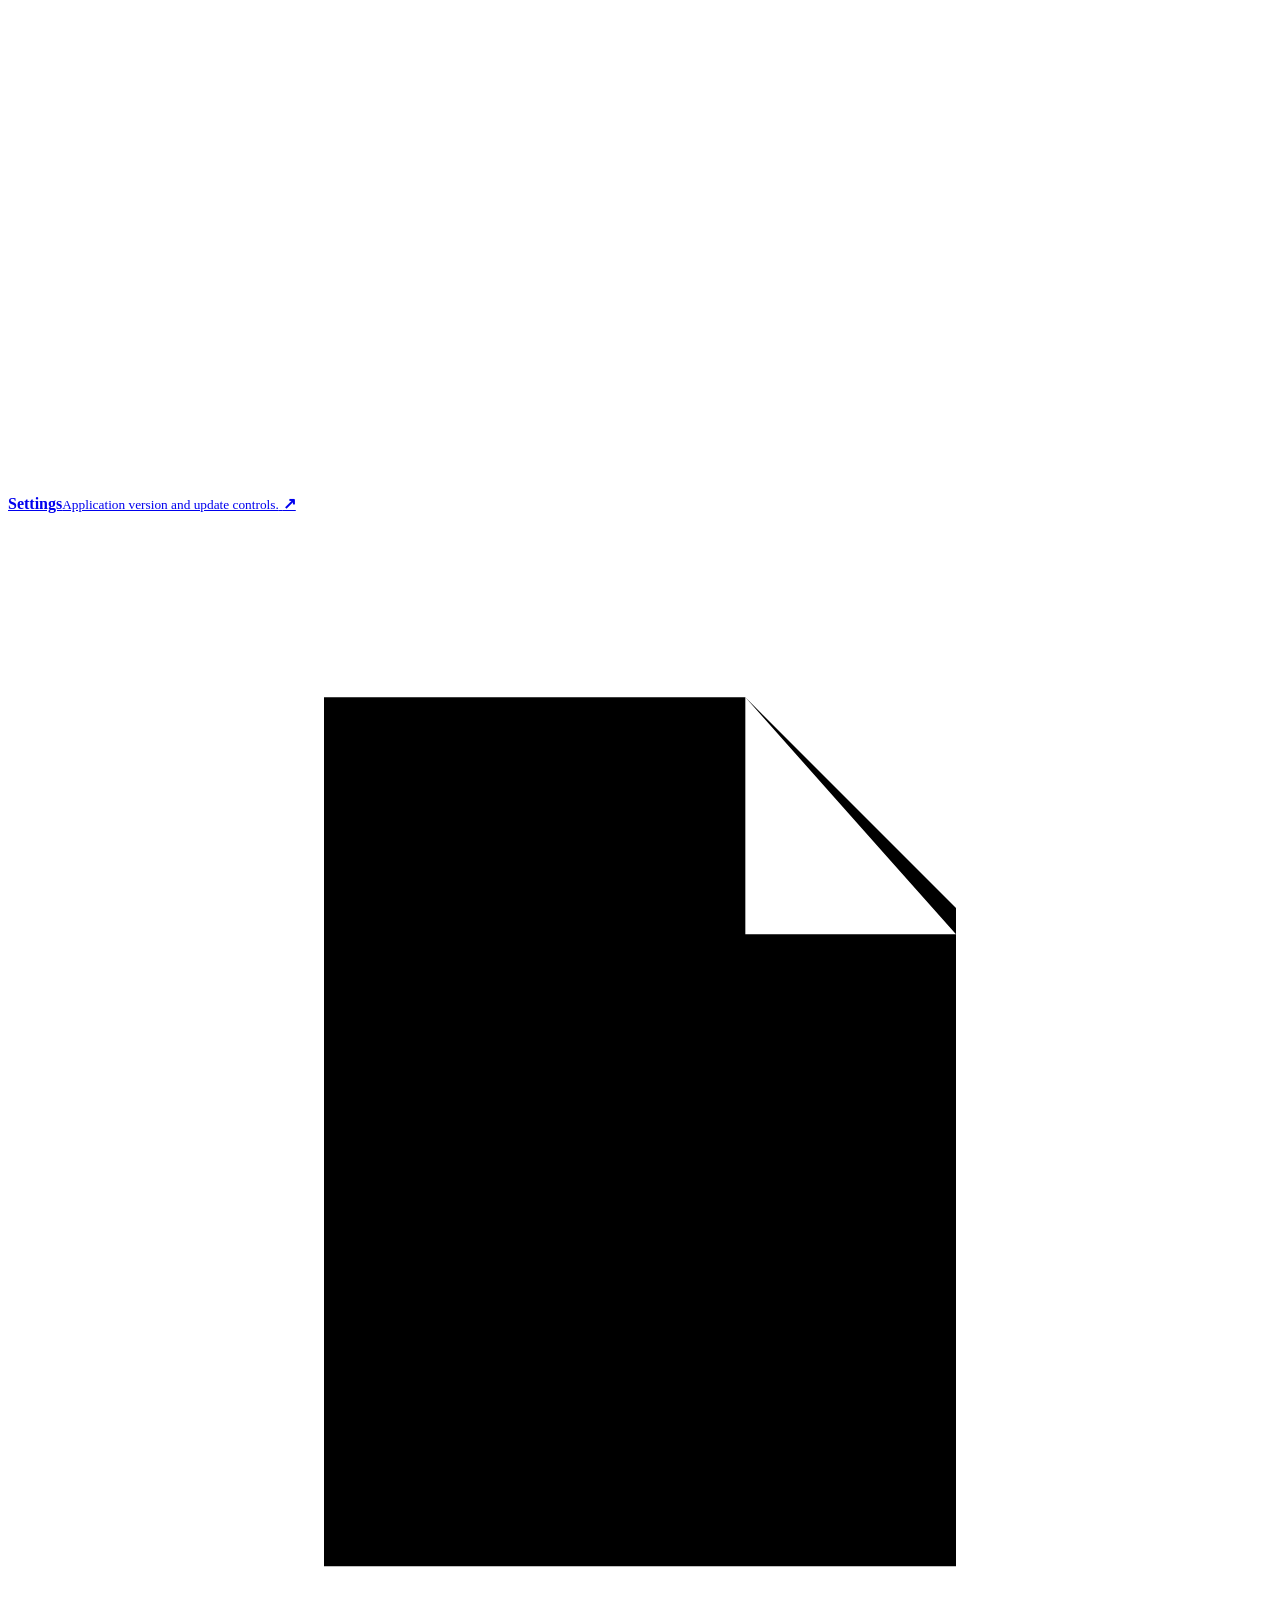
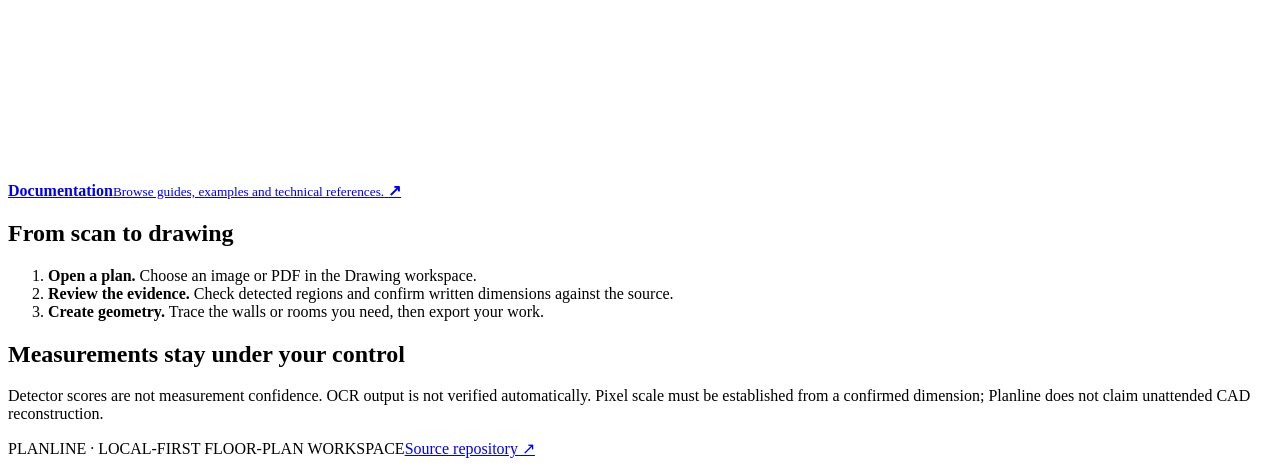
==== commit 622622a7: "fix(dashboard): make documentation the primary learning destination" ====
--- a/web/dashboard.html
+++ b/web/dashboard.html
@@ -76,9 +76,9 @@
           <span><strong>Settings</strong><small>Application version and update controls.</small></span>
           <b aria-hidden="true">↗</b>
         </a>
-        <a class="utility-link" href="/architecture">
+        <a class="utility-link" href="/documentation">
           <svg viewBox="0 0 24 24" aria-hidden="true"><path d="M6 3.5h8l4 4V20H6zM14 3.5V8h4M9 12h6M9 16h6"/></svg>
-          <span><strong>Technical notes</strong><small>How Planline works and where review is required.</small></span>
+          <span><strong>Documentation</strong><small>Browse guides, examples and technical references.</small></span>
           <b aria-hidden="true">↗</b>
         </a>
       </nav>
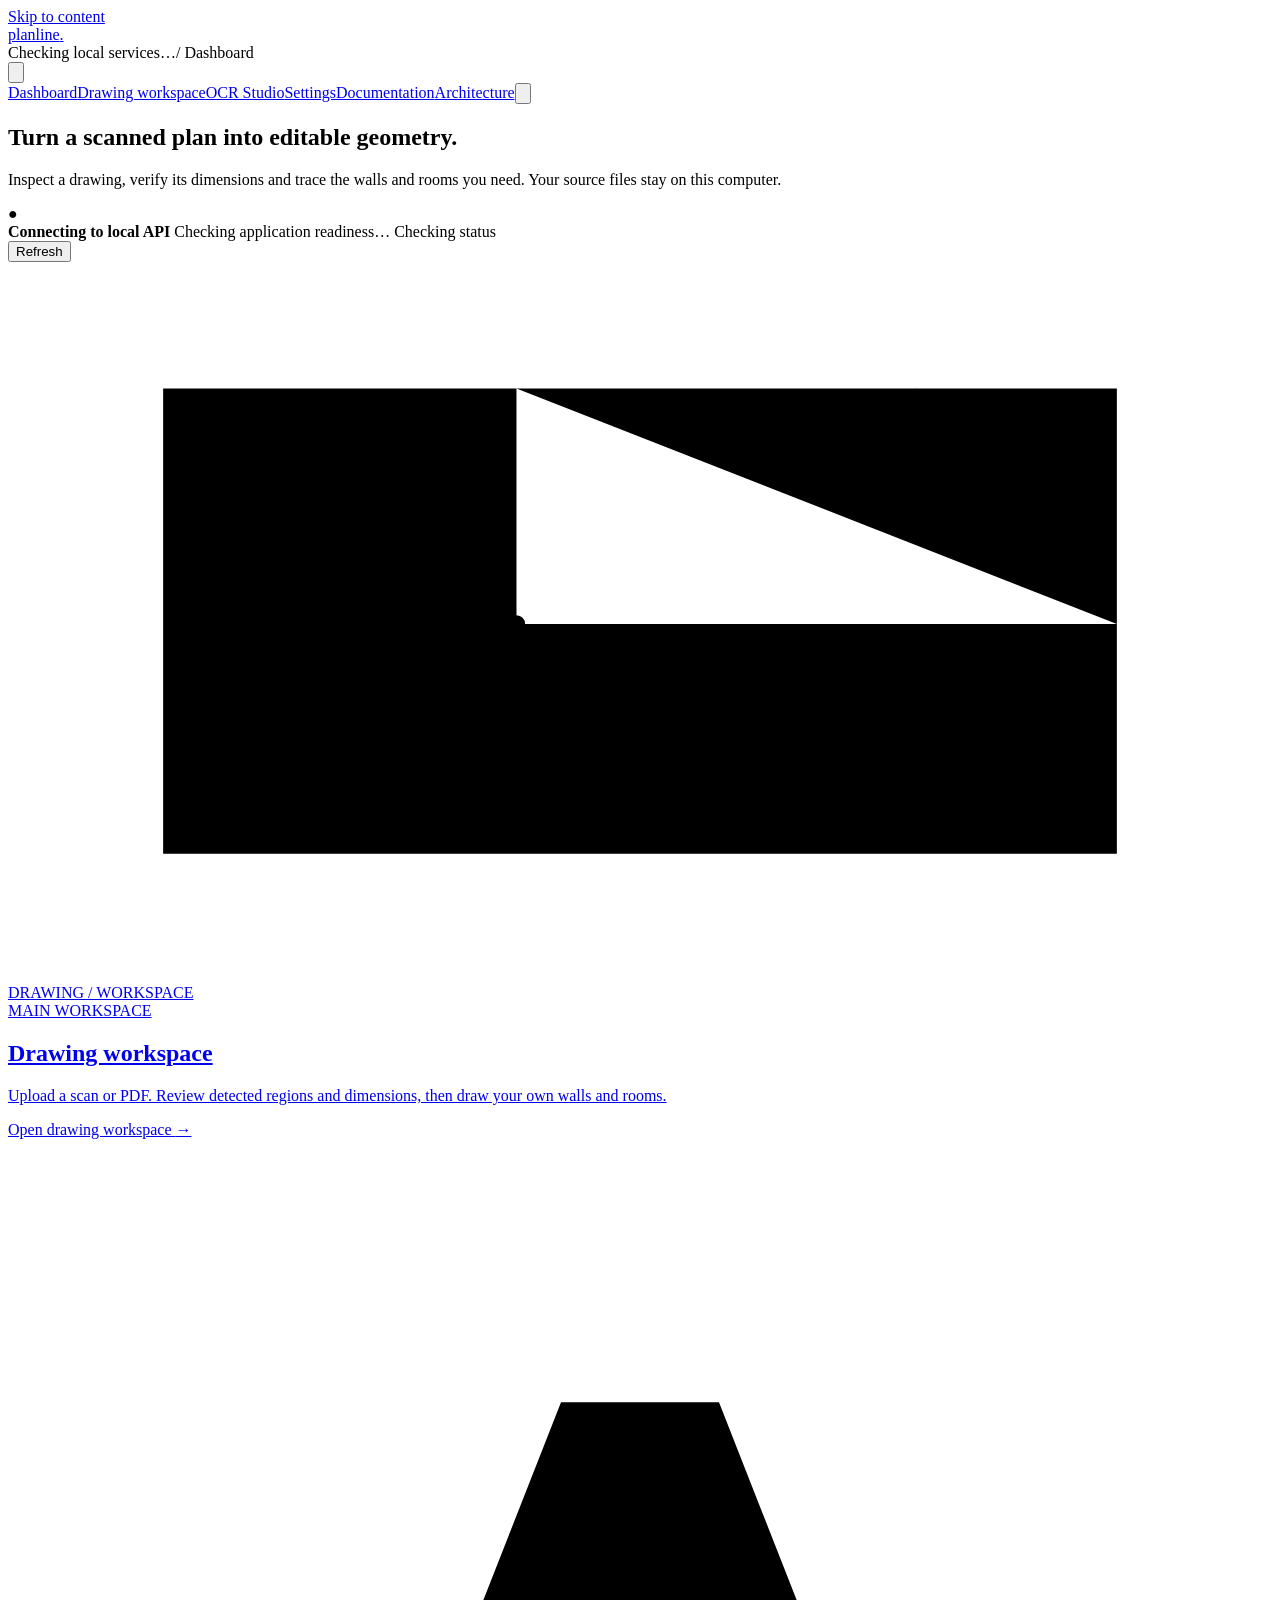
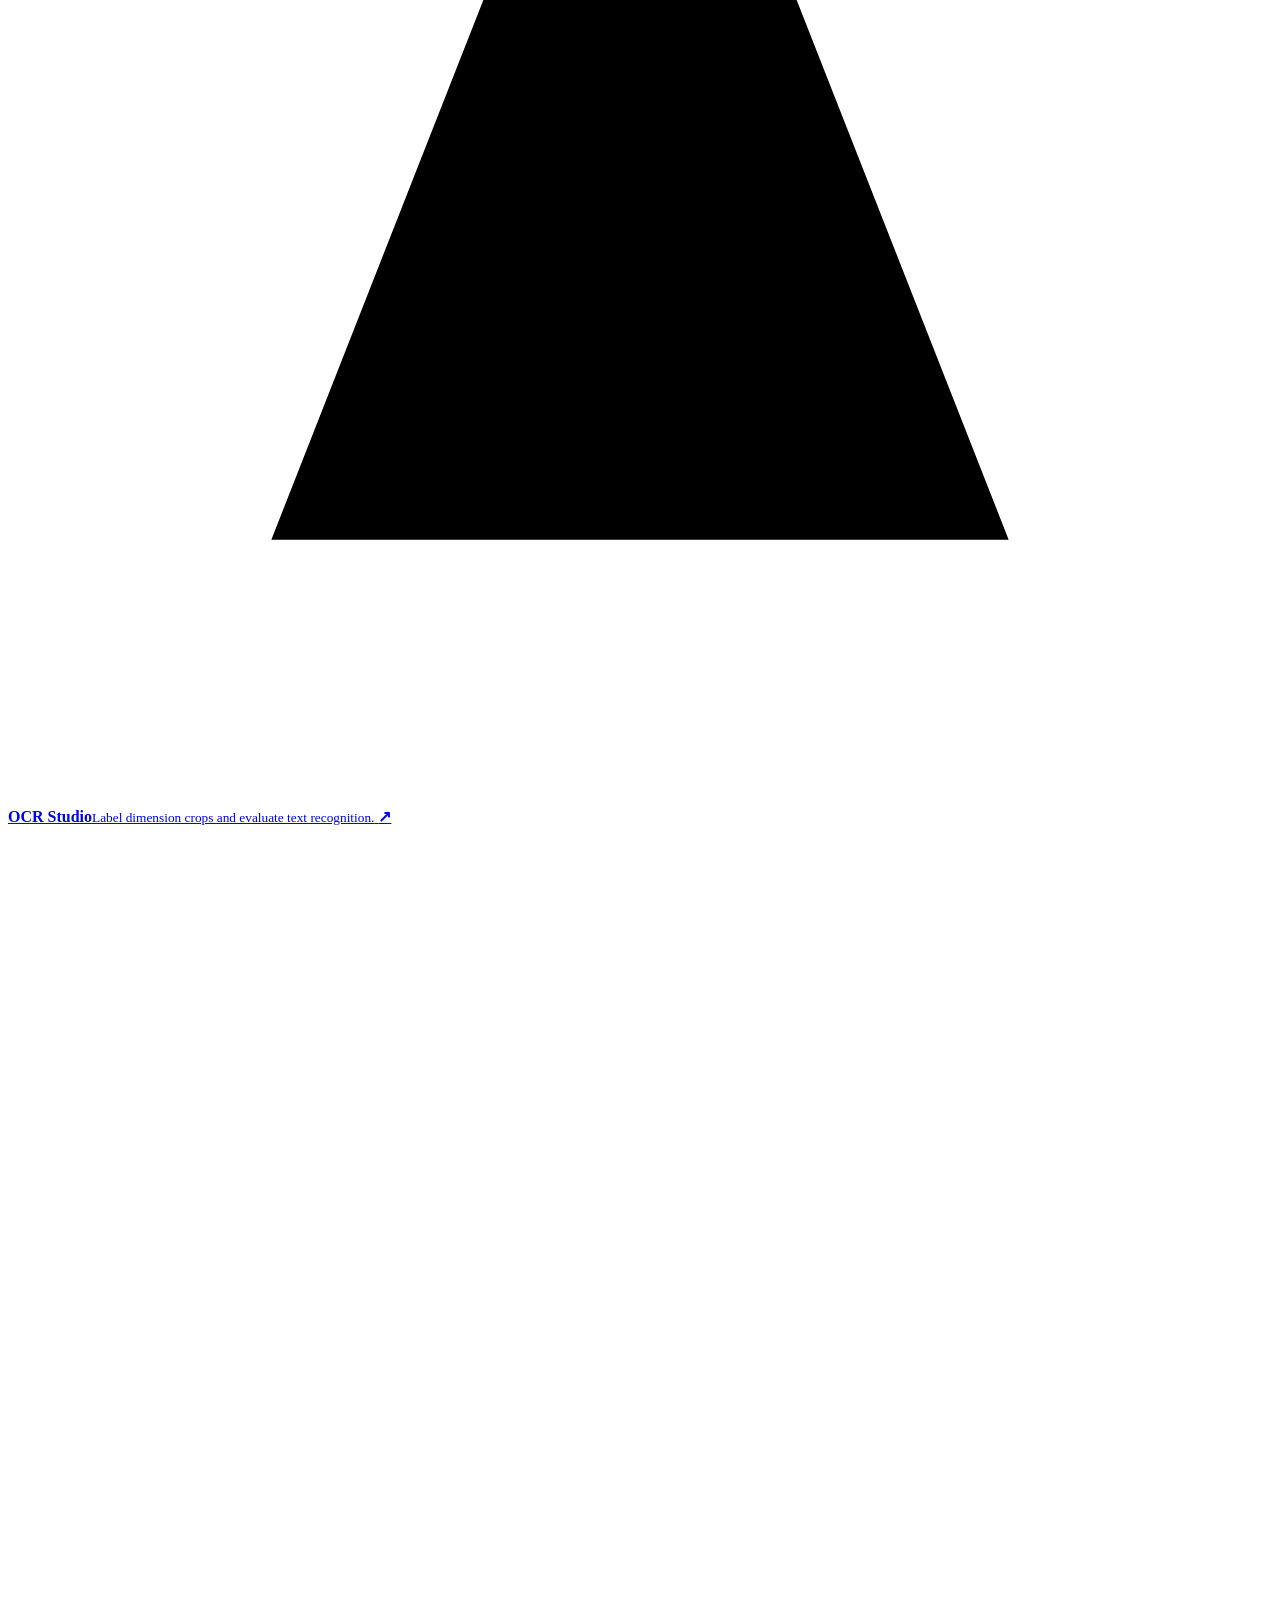
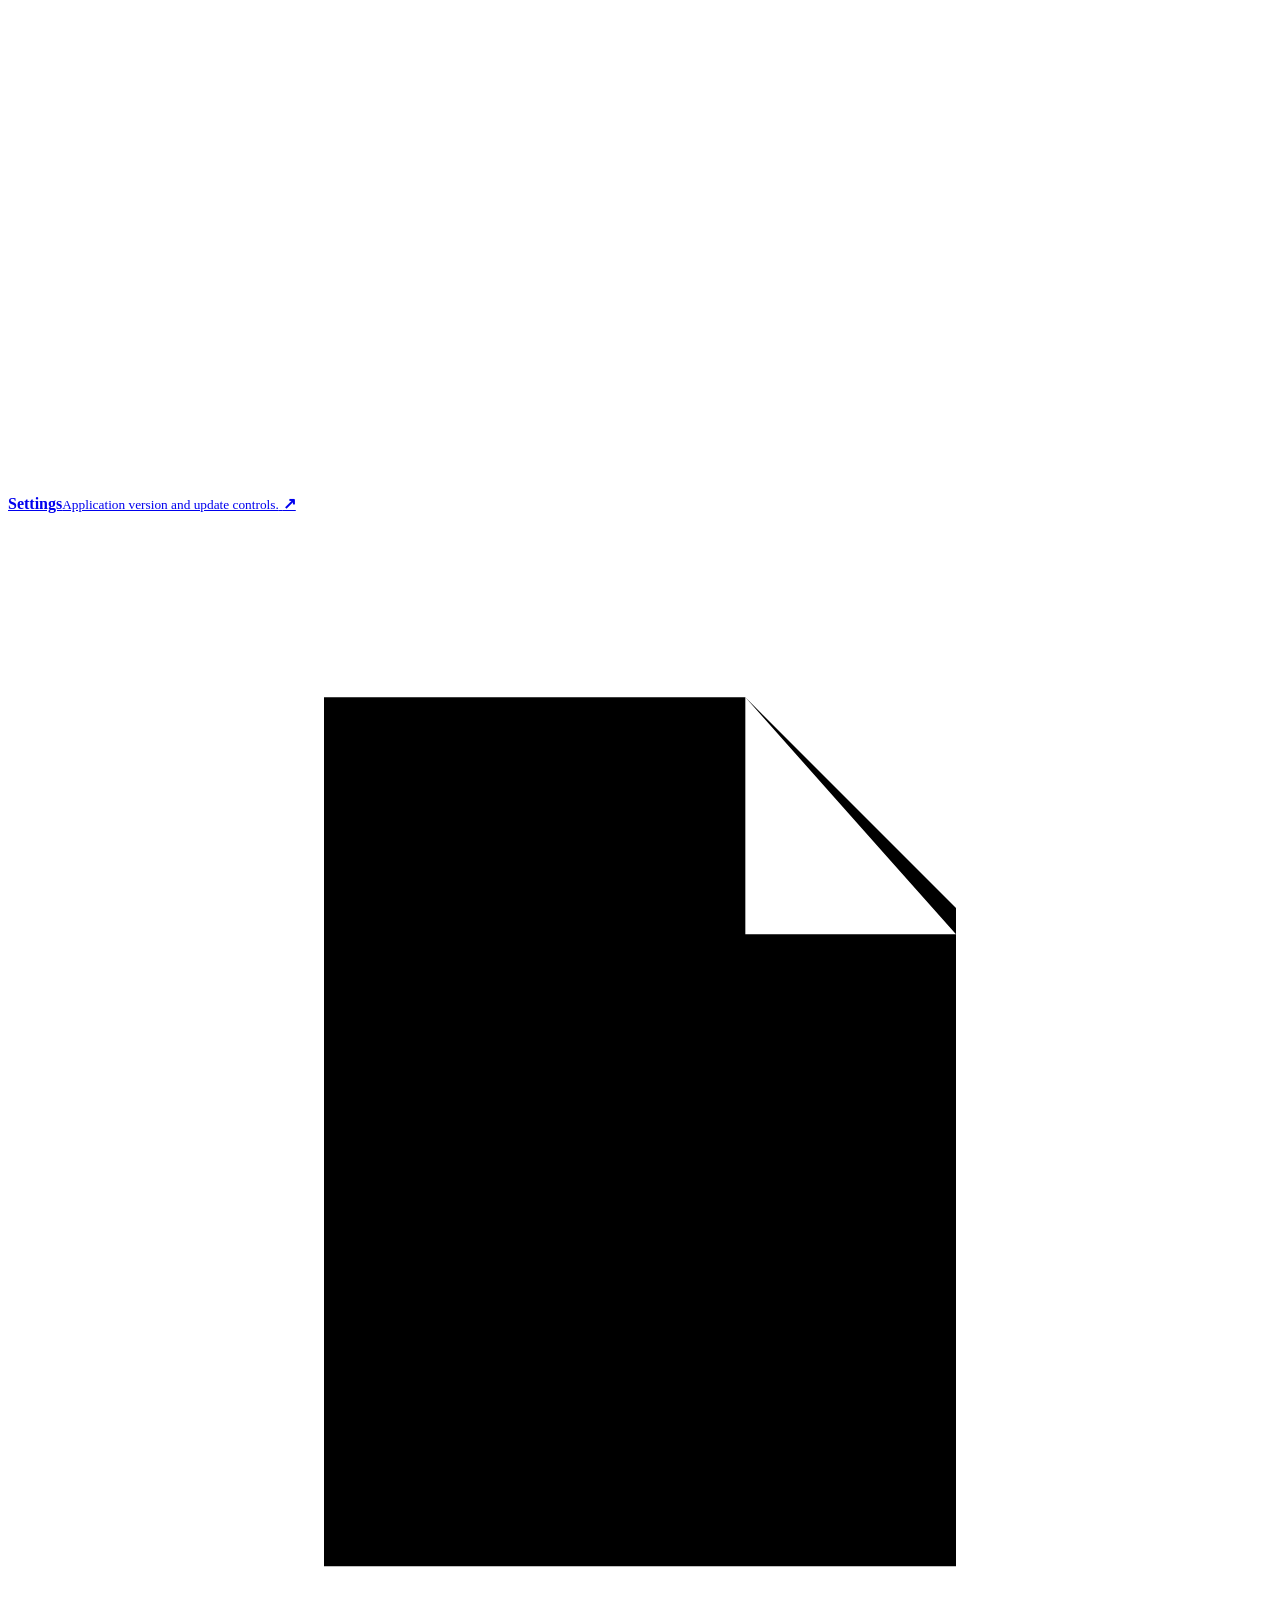
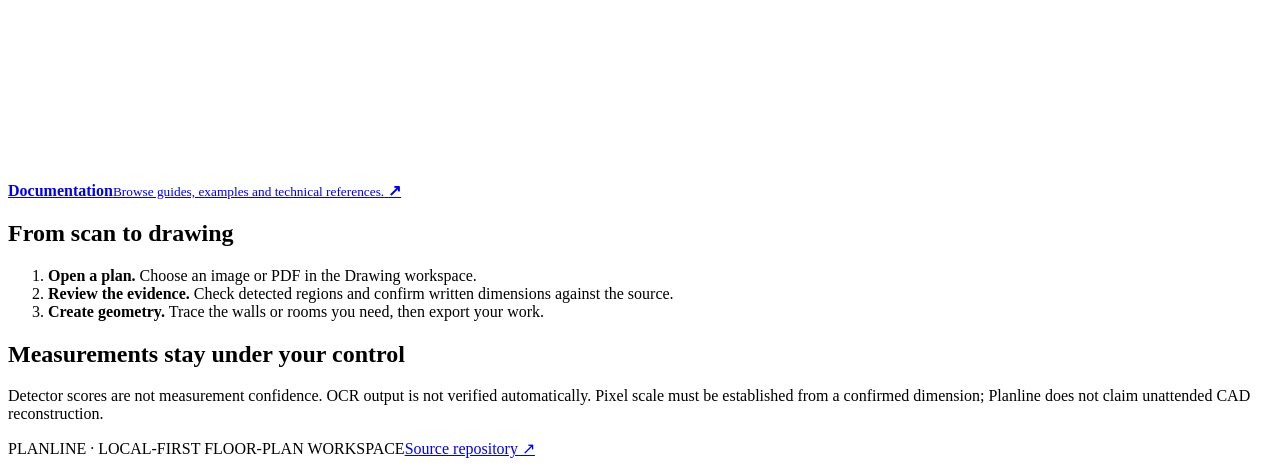
==== commit 520c6c3e: "fix(dashboard): restore health indicator element hooks" ====
--- a/web/dashboard.html
+++ b/web/dashboard.html
@@ -37,8 +37,12 @@
         <p>Inspect a drawing, verify its dimensions and trace the walls and rooms you need. Your source files stay on this computer.</p>
       </div>
       <div class="dashboard-health" id="healthCard" role="status" aria-live="polite">
-        <span class="health-mark" aria-hidden="true">●</span>
-        <div><strong id="healthTitle">Connecting to local API</strong><span id="healthDetails">Checking application readiness…</span></div>
+        <span class="health-mark" id="healthDot" aria-hidden="true">●</span>
+        <div>
+          <strong id="healthTitle">Connecting to local API</strong>
+          <span id="healthDetails">Checking application readiness…</span>
+          <span class="health-status" id="healthLabel">Checking status</span>
+        </div>
         <button id="refreshHealth" class="toolbar-button" type="button">Refresh</button>
       </div>
     </section>
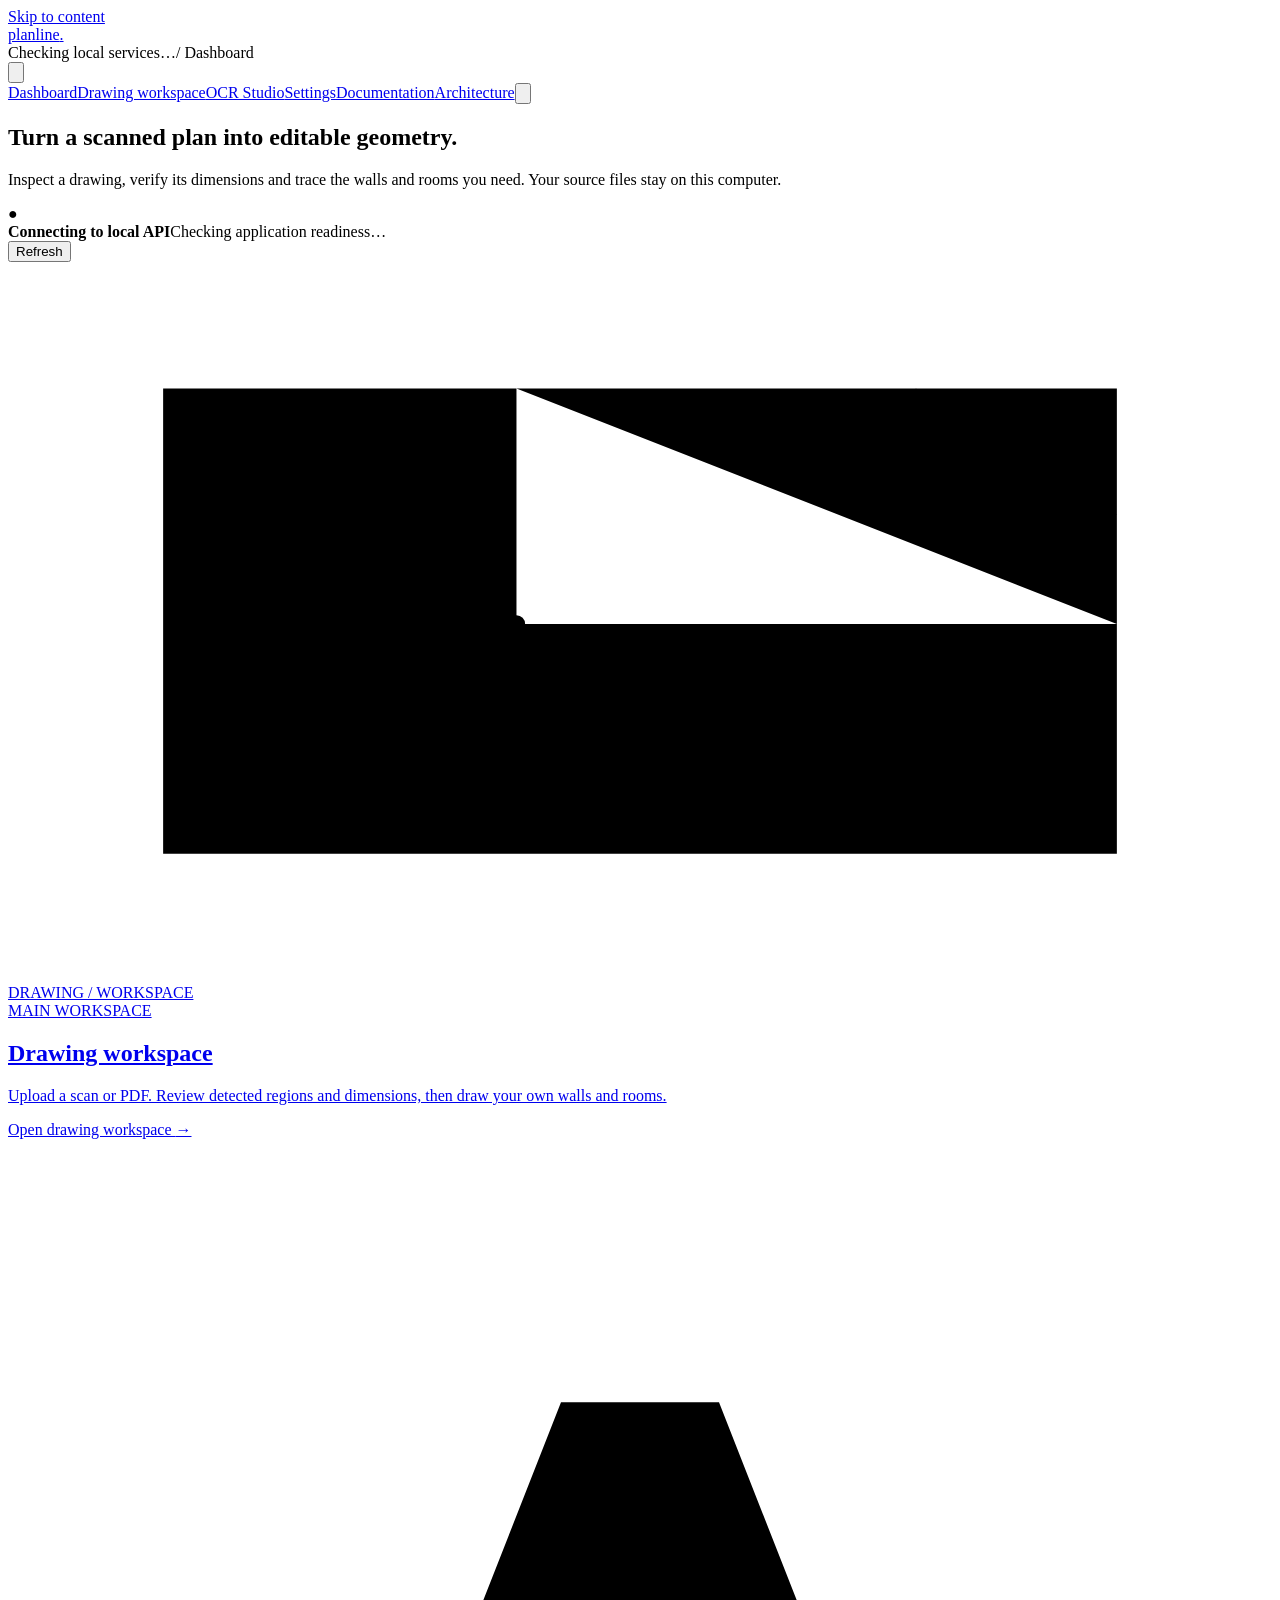
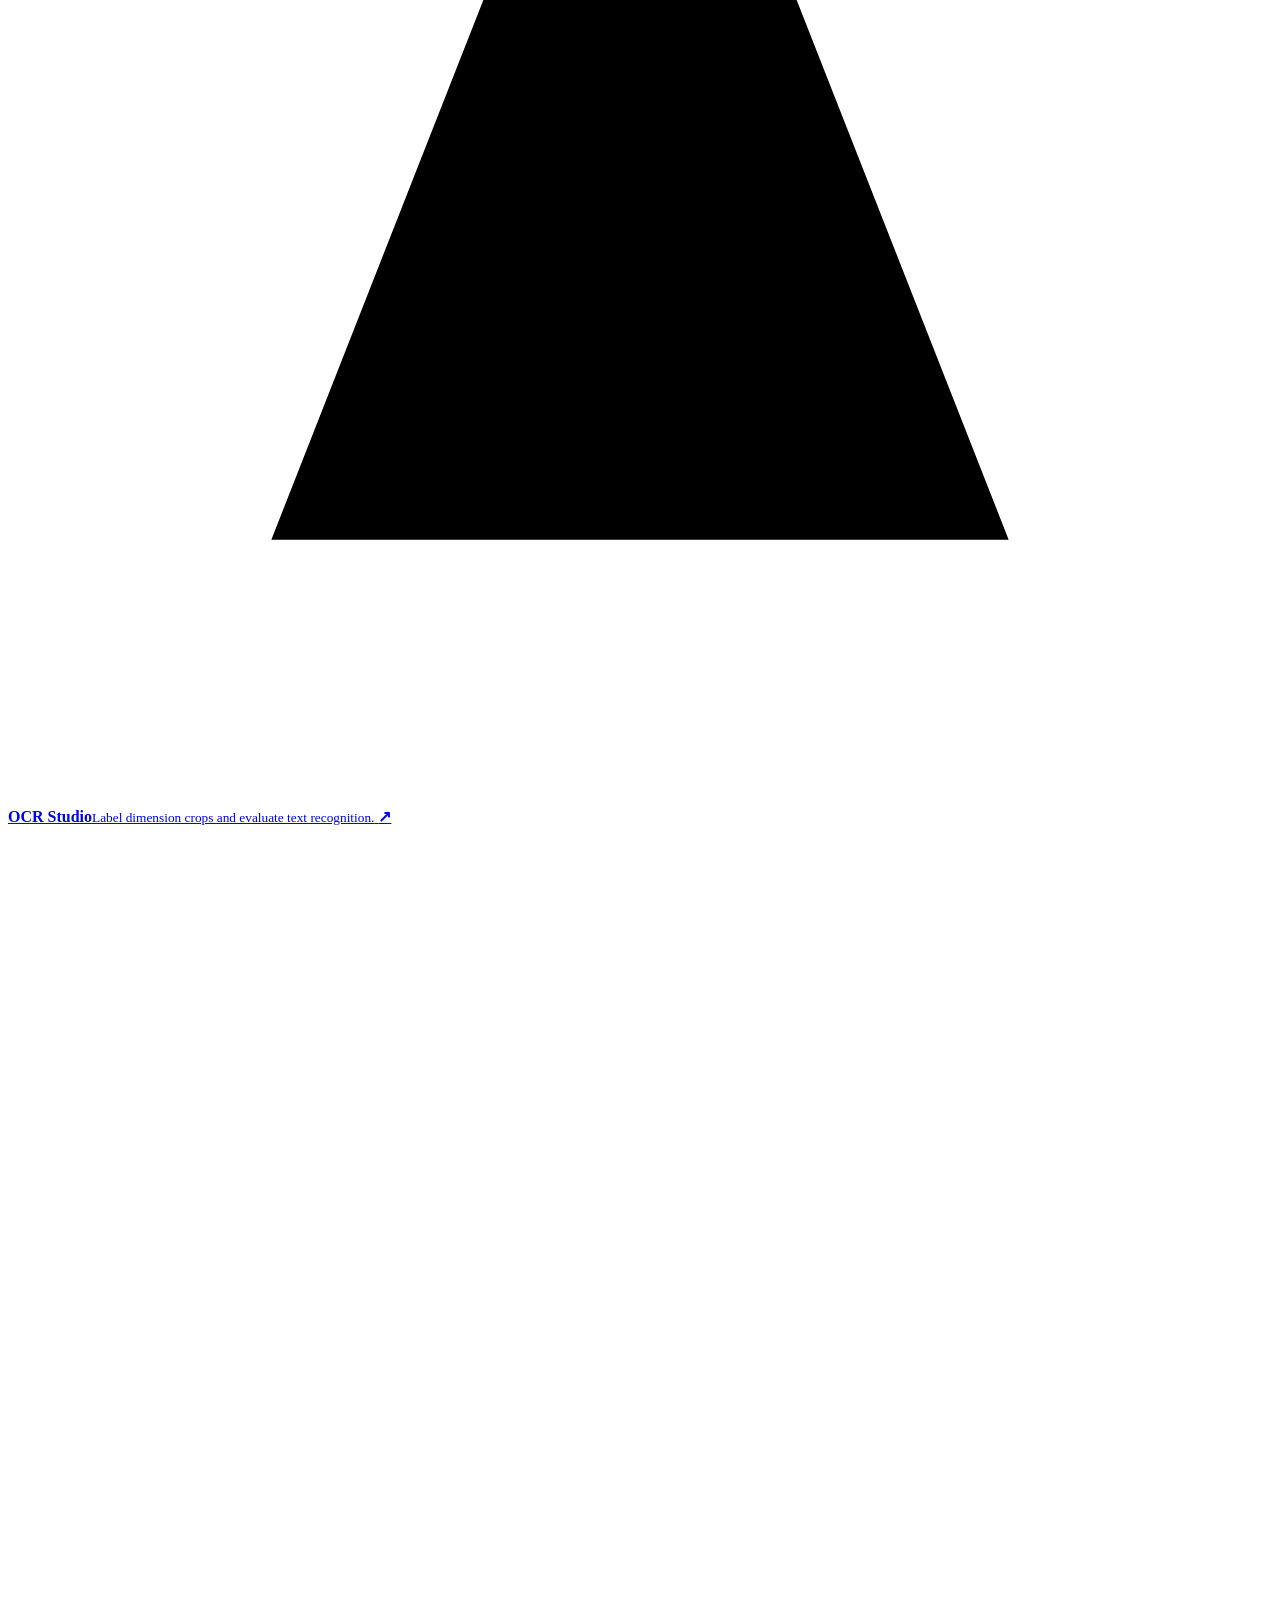
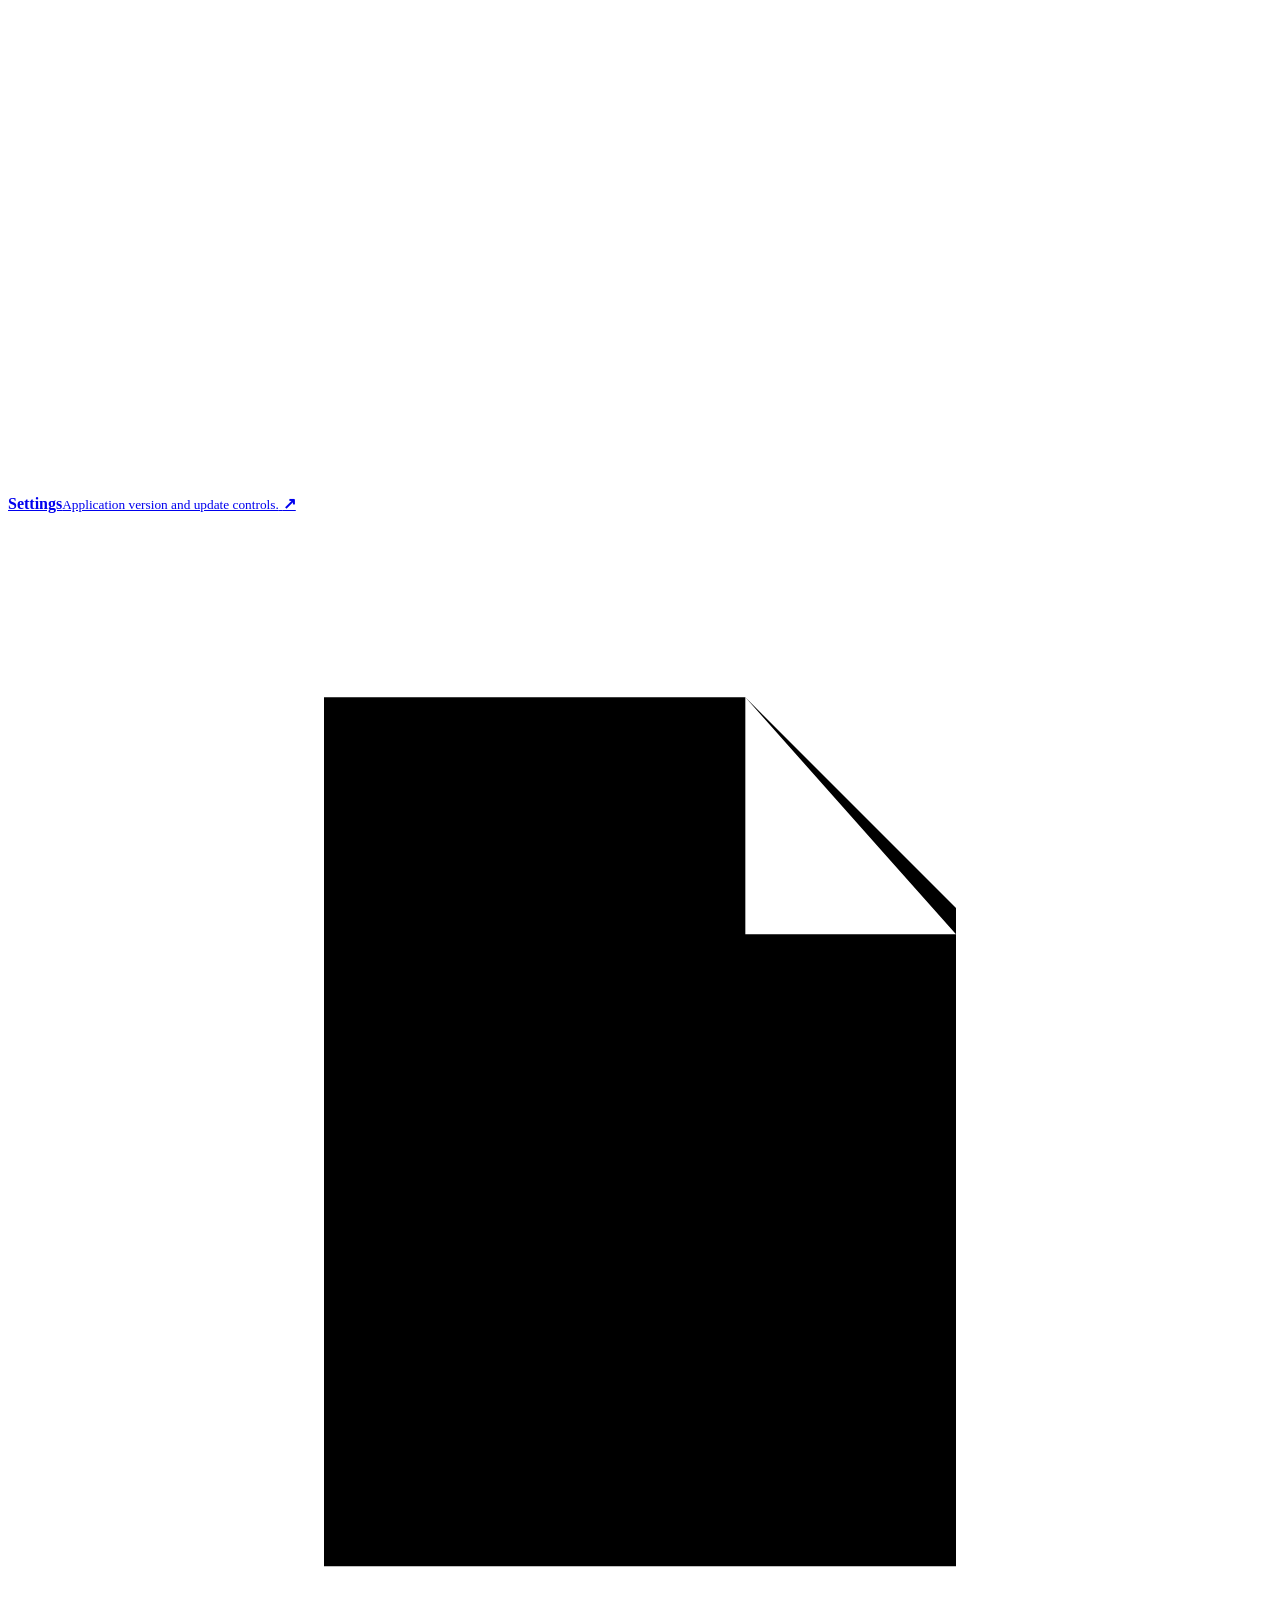
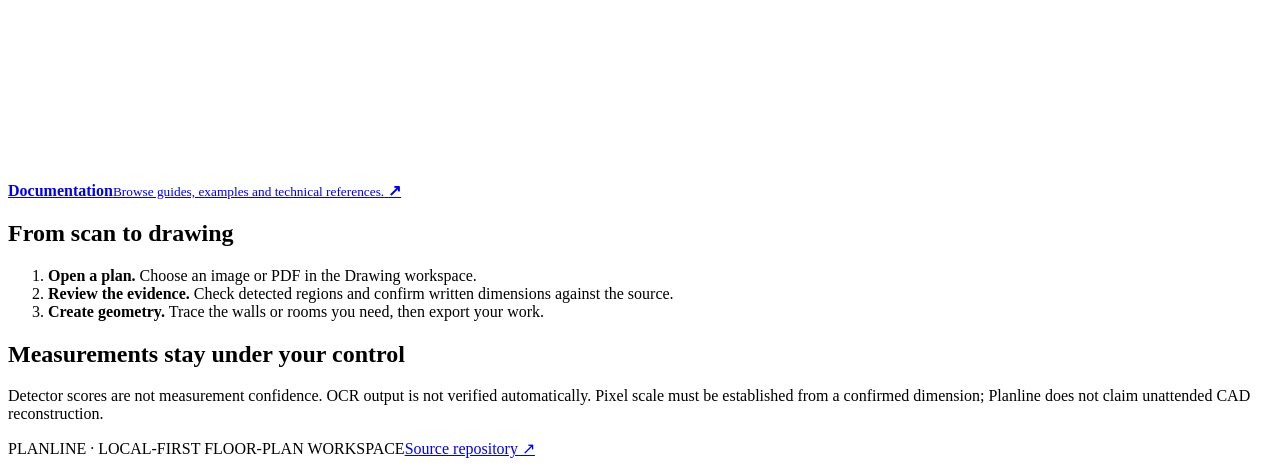
==== commit a6aa82de: "fix(dashboard): keep health status IDs unique" ====
--- a/web/dashboard.html
+++ b/web/dashboard.html
@@ -37,12 +37,8 @@
         <p>Inspect a drawing, verify its dimensions and trace the walls and rooms you need. Your source files stay on this computer.</p>
       </div>
       <div class="dashboard-health" id="healthCard" role="status" aria-live="polite">
-        <span class="health-mark" id="healthDot" aria-hidden="true">●</span>
-        <div>
-          <strong id="healthTitle">Connecting to local API</strong>
-          <span id="healthDetails">Checking application readiness…</span>
-          <span class="health-status" id="healthLabel">Checking status</span>
-        </div>
+        <span class="health-mark" aria-hidden="true">●</span>
+        <div><strong id="healthTitle">Connecting to local API</strong><span id="healthDetails">Checking application readiness…</span></div>
         <button id="refreshHealth" class="toolbar-button" type="button">Refresh</button>
       </div>
     </section>
